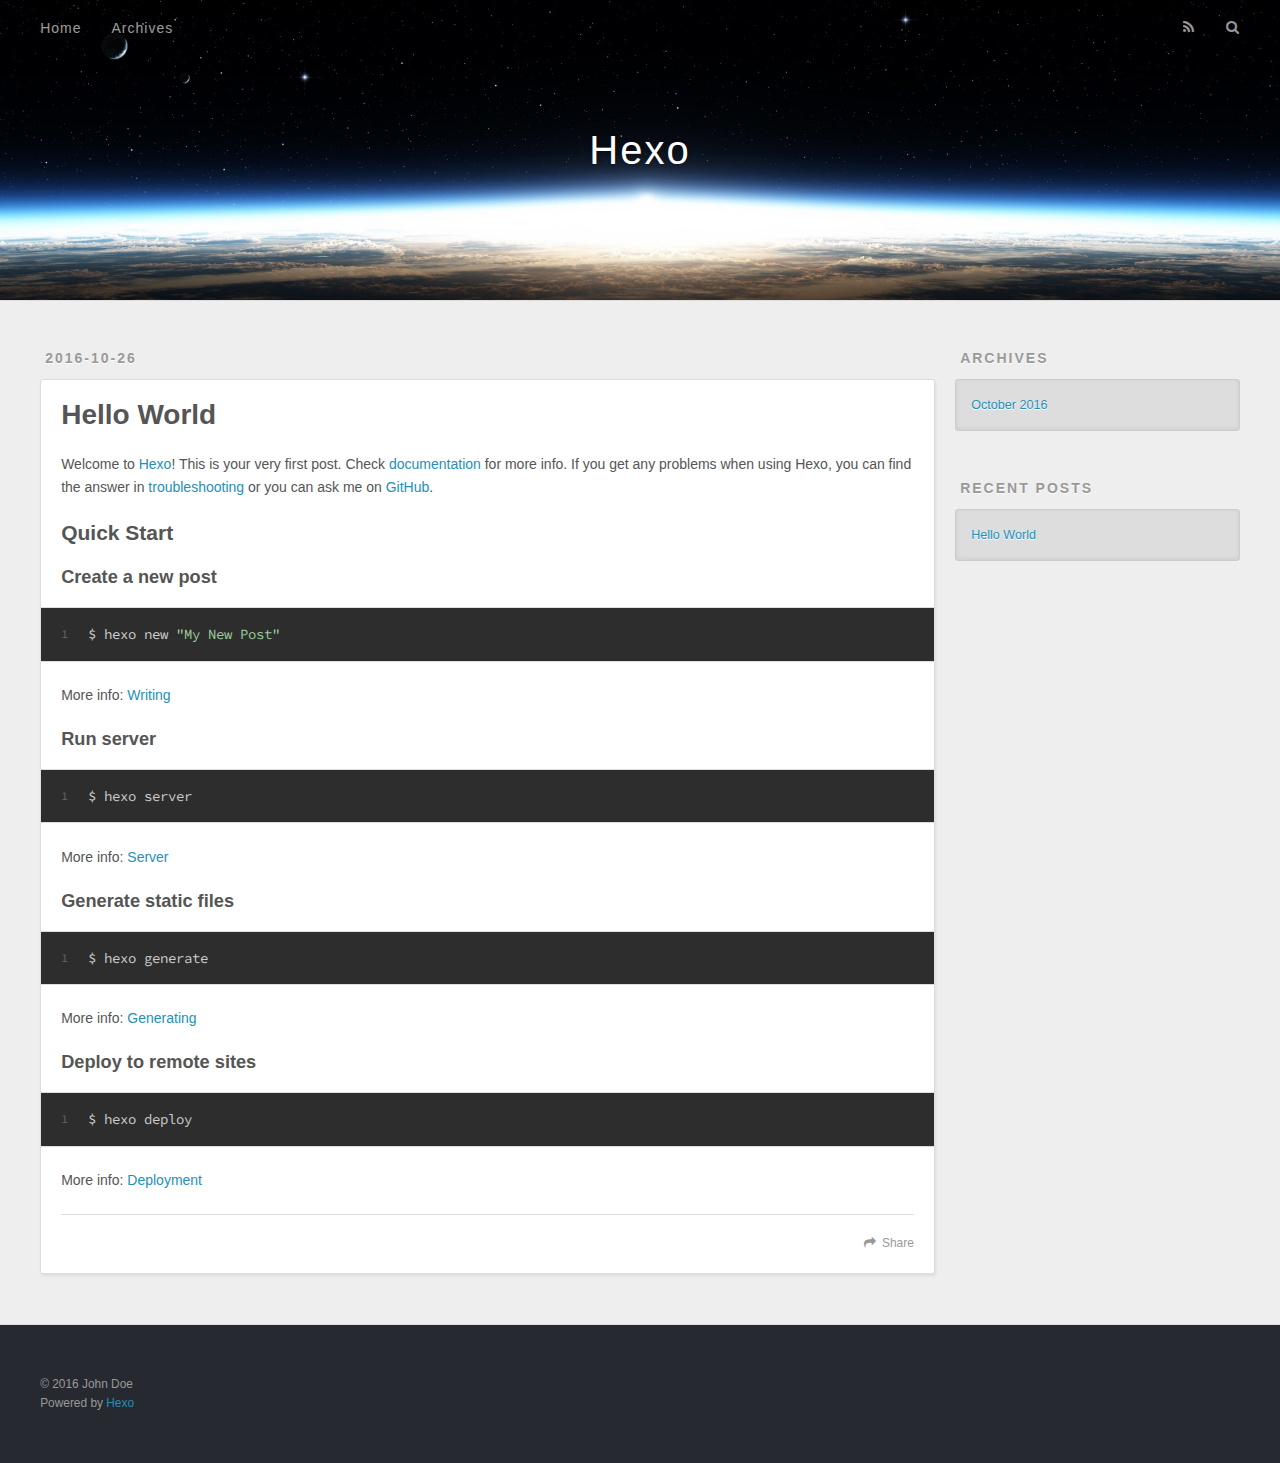
==== index.html @ 1af66fc4 "Site updated: 2016-10-26 22:48:48" ====
<!DOCTYPE html>
<html>
<head>
  <meta charset="utf-8">
  
  <title>Hexo</title>
  <meta name="viewport" content="width=device-width, initial-scale=1, maximum-scale=1">
  <meta property="og:type" content="website">
<meta property="og:title" content="Hexo">
<meta property="og:url" content="http://yoursite.com/index.html">
<meta property="og:site_name" content="Hexo">
<meta name="twitter:card" content="summary">
<meta name="twitter:title" content="Hexo">
  
    <link rel="alternate" href="/atom.xml" title="Hexo" type="application/atom+xml">
  
  
    <link rel="icon" href="/favicon.png">
  
  
    <link href="//fonts.googleapis.com/css?family=Source+Code+Pro" rel="stylesheet" type="text/css">
  
  <link rel="stylesheet" href="/css/style.css">
  

</head>

<body>
  <div id="container">
    <div id="wrap">
      <header id="header">
  <div id="banner"></div>
  <div id="header-outer" class="outer">
    <div id="header-title" class="inner">
      <h1 id="logo-wrap">
        <a href="/" id="logo">Hexo</a>
      </h1>
      
    </div>
    <div id="header-inner" class="inner">
      <nav id="main-nav">
        <a id="main-nav-toggle" class="nav-icon"></a>
        
          <a class="main-nav-link" href="/">Home</a>
        
          <a class="main-nav-link" href="/archives">Archives</a>
        
      </nav>
      <nav id="sub-nav">
        
          <a id="nav-rss-link" class="nav-icon" href="/atom.xml" title="RSS Feed"></a>
        
        <a id="nav-search-btn" class="nav-icon" title="Search"></a>
      </nav>
      <div id="search-form-wrap">
        <form action="//google.com/search" method="get" accept-charset="UTF-8" class="search-form"><input type="search" name="q" results="0" class="search-form-input" placeholder="Search"><button type="submit" class="search-form-submit">&#xF002;</button><input type="hidden" name="sitesearch" value="http://yoursite.com"></form>
      </div>
    </div>
  </div>
</header>
      <div class="outer">
        <section id="main">
  
    <article id="post-hello-world" class="article article-type-post" itemscope itemprop="blogPost">
  <div class="article-meta">
    <a href="/2016/10/26/hello-world/" class="article-date">
  <time datetime="2016-10-26T14:24:23.808Z" itemprop="datePublished">2016-10-26</time>
</a>
    
  </div>
  <div class="article-inner">
    
    
      <header class="article-header">
        
  
    <h1 itemprop="name">
      <a class="article-title" href="/2016/10/26/hello-world/">Hello World</a>
    </h1>
  

      </header>
    
    <div class="article-entry" itemprop="articleBody">
      
        <p>Welcome to <a href="https://hexo.io/" target="_blank" rel="external">Hexo</a>! This is your very first post. Check <a href="https://hexo.io/docs/" target="_blank" rel="external">documentation</a> for more info. If you get any problems when using Hexo, you can find the answer in <a href="https://hexo.io/docs/troubleshooting.html" target="_blank" rel="external">troubleshooting</a> or you can ask me on <a href="https://github.com/hexojs/hexo/issues" target="_blank" rel="external">GitHub</a>.</p>
<h2 id="Quick-Start"><a href="#Quick-Start" class="headerlink" title="Quick Start"></a>Quick Start</h2><h3 id="Create-a-new-post"><a href="#Create-a-new-post" class="headerlink" title="Create a new post"></a>Create a new post</h3><figure class="highlight bash"><table><tr><td class="gutter"><pre><div class="line">1</div></pre></td><td class="code"><pre><div class="line">$ hexo new <span class="string">"My New Post"</span></div></pre></td></tr></table></figure>
<p>More info: <a href="https://hexo.io/docs/writing.html" target="_blank" rel="external">Writing</a></p>
<h3 id="Run-server"><a href="#Run-server" class="headerlink" title="Run server"></a>Run server</h3><figure class="highlight bash"><table><tr><td class="gutter"><pre><div class="line">1</div></pre></td><td class="code"><pre><div class="line">$ hexo server</div></pre></td></tr></table></figure>
<p>More info: <a href="https://hexo.io/docs/server.html" target="_blank" rel="external">Server</a></p>
<h3 id="Generate-static-files"><a href="#Generate-static-files" class="headerlink" title="Generate static files"></a>Generate static files</h3><figure class="highlight bash"><table><tr><td class="gutter"><pre><div class="line">1</div></pre></td><td class="code"><pre><div class="line">$ hexo generate</div></pre></td></tr></table></figure>
<p>More info: <a href="https://hexo.io/docs/generating.html" target="_blank" rel="external">Generating</a></p>
<h3 id="Deploy-to-remote-sites"><a href="#Deploy-to-remote-sites" class="headerlink" title="Deploy to remote sites"></a>Deploy to remote sites</h3><figure class="highlight bash"><table><tr><td class="gutter"><pre><div class="line">1</div></pre></td><td class="code"><pre><div class="line">$ hexo deploy</div></pre></td></tr></table></figure>
<p>More info: <a href="https://hexo.io/docs/deployment.html" target="_blank" rel="external">Deployment</a></p>

      
    </div>
    <footer class="article-footer">
      <a data-url="http://yoursite.com/2016/10/26/hello-world/" data-id="ciur1avr10000kgwcsmvfh6in" class="article-share-link">Share</a>
      
      
    </footer>
  </div>
  
</article>


  

</section>
        
          <aside id="sidebar">
  
    

  
    

  
    
  
    
  <div class="widget-wrap">
    <h3 class="widget-title">Archives</h3>
    <div class="widget">
      <ul class="archive-list"><li class="archive-list-item"><a class="archive-list-link" href="/archives/2016/10/">October 2016</a></li></ul>
    </div>
  </div>


  
    
  <div class="widget-wrap">
    <h3 class="widget-title">Recent Posts</h3>
    <div class="widget">
      <ul>
        
          <li>
            <a href="/2016/10/26/hello-world/">Hello World</a>
          </li>
        
      </ul>
    </div>
  </div>

  
</aside>
        
      </div>
      <footer id="footer">
  
  <div class="outer">
    <div id="footer-info" class="inner">
      &copy; 2016 John Doe<br>
      Powered by <a href="http://hexo.io/" target="_blank">Hexo</a>
    </div>
  </div>
</footer>
    </div>
    <nav id="mobile-nav">
  
    <a href="/" class="mobile-nav-link">Home</a>
  
    <a href="/archives" class="mobile-nav-link">Archives</a>
  
</nav>
    

<script src="//ajax.googleapis.com/ajax/libs/jquery/2.0.3/jquery.min.js"></script>


  <link rel="stylesheet" href="/fancybox/jquery.fancybox.css">
  <script src="/fancybox/jquery.fancybox.pack.js"></script>


<script src="/js/script.js"></script>

  </div>
</body>
</html>
---- css/style.css ----
body {
  width: 100%;
}
body:before,
body:after {
  content: "";
  display: table;
}
body:after {
  clear: both;
}
html,
body,
div,
span,
applet,
object,
iframe,
h1,
h2,
h3,
h4,
h5,
h6,
p,
blockquote,
pre,
a,
abbr,
acronym,
address,
big,
cite,
code,
del,
dfn,
em,
img,
ins,
kbd,
q,
s,
samp,
small,
strike,
strong,
sub,
sup,
tt,
var,
dl,
dt,
dd,
ol,
ul,
li,
fieldset,
form,
label,
legend,
table,
caption,
tbody,
tfoot,
thead,
tr,
th,
td {
  margin: 0;
  padding: 0;
  border: 0;
  outline: 0;
  font-weight: inherit;
  font-style: inherit;
  font-family: inherit;
  font-size: 100%;
  vertical-align: baseline;
}
body {
  line-height: 1;
  color: #000;
  background: #fff;
}
ol,
ul {
  list-style: none;
}
table {
  border-collapse: separate;
  border-spacing: 0;
  vertical-align: middle;
}
caption,
th,
td {
  text-align: left;
  font-weight: normal;
  vertical-align: middle;
}
a img {
  border: none;
}
input,
button {
  margin: 0;
  padding: 0;
}
input::-moz-focus-inner,
button::-moz-focus-inner {
  border: 0;
  padding: 0;
}
@font-face {
  font-family: FontAwesome;
  font-style: normal;
  font-weight: normal;
  src: url("fonts/fontawesome-webfont.eot?v=#4.0.3");
  src: url("fonts/fontawesome-webfont.eot?#iefix&v=#4.0.3") format("embedded-opentype"), url("fonts/fontawesome-webfont.woff?v=#4.0.3") format("woff"), url("fonts/fontawesome-webfont.ttf?v=#4.0.3") format("truetype"), url("fonts/fontawesome-webfont.svg#fontawesomeregular?v=#4.0.3") format("svg");
}
html,
body,
#container {
  height: 100%;
}
body {
  background: #eee;
  font: 14px "Helvetica Neue", Helvetica, Arial, sans-serif;
  -webkit-text-size-adjust: 100%;
}
.outer {
  max-width: 1220px;
  margin: 0 auto;
  padding: 0 20px;
}
.outer:before,
.outer:after {
  content: "";
  display: table;
}
.outer:after {
  clear: both;
}
.inner {
  display: inline;
  float: left;
  width: 98.33333333333333%;
  margin: 0 0.833333333333333%;
}
.left,
.alignleft {
  float: left;
}
.right,
.alignright {
  float: right;
}
.clear {
  clear: both;
}
#container {
  position: relative;
}
.mobile-nav-on {
  overflow: hidden;
}
#wrap {
  height: 100%;
  width: 100%;
  position: absolute;
  top: 0;
  left: 0;
  -webkit-transition: 0.2s ease-out;
  -moz-transition: 0.2s ease-out;
  -ms-transition: 0.2s ease-out;
  transition: 0.2s ease-out;
  z-index: 1;
  background: #eee;
}
.mobile-nav-on #wrap {
  left: 280px;
}
@media screen and (min-width: 768px) {
  #main {
    display: inline;
    float: left;
    width: 73.33333333333333%;
    margin: 0 0.833333333333333%;
  }
}
.article-date,
.article-category-link,
.archive-year,
.widget-title {
  text-decoration: none;
  text-transform: uppercase;
  letter-spacing: 2px;
  color: #999;
  margin-bottom: 1em;
  margin-left: 5px;
  line-height: 1em;
  text-shadow: 0 1px #fff;
  font-weight: bold;
}
.article-inner,
.archive-article-inner {
  background: #fff;
  -webkit-box-shadow: 1px 2px 3px #ddd;
  box-shadow: 1px 2px 3px #ddd;
  border: 1px solid #ddd;
  border-radius: 3px;
}
.article-entry h1,
.widget h1 {
  font-size: 2em;
}
.article-entry h2,
.widget h2 {
  font-size: 1.5em;
}
.article-entry h3,
.widget h3 {
  font-size: 1.3em;
}
.article-entry h4,
.widget h4 {
  font-size: 1.2em;
}
.article-entry h5,
.widget h5 {
  font-size: 1em;
}
.article-entry h6,
.widget h6 {
  font-size: 1em;
  color: #999;
}
.article-entry hr,
.widget hr {
  border: 1px dashed #ddd;
}
.article-entry strong,
.widget strong {
  font-weight: bold;
}
.article-entry em,
.widget em,
.article-entry cite,
.widget cite {
  font-style: italic;
}
.article-entry sup,
.widget sup,
.article-entry sub,
.widget sub {
  font-size: 0.75em;
  line-height: 0;
  position: relative;
  vertical-align: baseline;
}
.article-entry sup,
.widget sup {
  top: -0.5em;
}
.article-entry sub,
.widget sub {
  bottom: -0.2em;
}
.article-entry small,
.widget small {
  font-size: 0.85em;
}
.article-entry acronym,
.widget acronym,
.article-entry abbr,
.widget abbr {
  border-bottom: 1px dotted;
}
.article-entry ul,
.widget ul,
.article-entry ol,
.widget ol,
.article-entry dl,
.widget dl {
  margin: 0 20px;
  line-height: 1.6em;
}
.article-entry ul ul,
.widget ul ul,
.article-entry ol ul,
.widget ol ul,
.article-entry ul ol,
.widget ul ol,
.article-entry ol ol,
.widget ol ol {
  margin-top: 0;
  margin-bottom: 0;
}
.article-entry ul,
.widget ul {
  list-style: disc;
}
.article-entry ol,
.widget ol {
  list-style: decimal;
}
.article-entry dt,
.widget dt {
  font-weight: bold;
}
#header {
  height: 300px;
  position: relative;
  border-bottom: 1px solid #ddd;
}
#header:before,
#header:after {
  content: "";
  position: absolute;
  left: 0;
  right: 0;
  height: 40px;
}
#header:before {
  top: 0;
  background: -webkit-linear-gradient(rgba(0,0,0,0.2), transparent);
  background: -moz-linear-gradient(rgba(0,0,0,0.2), transparent);
  background: -ms-linear-gradient(rgba(0,0,0,0.2), transparent);
  background: linear-gradient(rgba(0,0,0,0.2), transparent);
}
#header:after {
  bottom: 0;
  background: -webkit-linear-gradient(transparent, rgba(0,0,0,0.2));
  background: -moz-linear-gradient(transparent, rgba(0,0,0,0.2));
  background: -ms-linear-gradient(transparent, rgba(0,0,0,0.2));
  background: linear-gradient(transparent, rgba(0,0,0,0.2));
}
#header-outer {
  height: 100%;
  position: relative;
}
#header-inner {
  position: relative;
  overflow: hidden;
}
#banner {
  position: absolute;
  top: 0;
  left: 0;
  width: 100%;
  height: 100%;
  background: url("images/banner.jpg") center #000;
  -webkit-background-size: cover;
  -moz-background-size: cover;
  background-size: cover;
  z-index: -1;
}
#header-title {
  text-align: center;
  height: 40px;
  position: absolute;
  top: 50%;
  left: 0;
  margin-top: -20px;
}
#logo,
#subtitle {
  text-decoration: none;
  color: #fff;
  font-weight: 300;
  text-shadow: 0 1px 4px rgba(0,0,0,0.3);
}
#logo {
  font-size: 40px;
  line-height: 40px;
  letter-spacing: 2px;
}
#subtitle {
  font-size: 16px;
  line-height: 16px;
  letter-spacing: 1px;
}
#subtitle-wrap {
  margin-top: 16px;
}
#main-nav {
  float: left;
  margin-left: -15px;
}
.nav-icon,
.main-nav-link {
  float: left;
  color: #fff;
  opacity: 0.6;
  text-decoration: none;
  text-shadow: 0 1px rgba(0,0,0,0.2);
  -webkit-transition: opacity 0.2s;
  -moz-transition: opacity 0.2s;
  -ms-transition: opacity 0.2s;
  transition: opacity 0.2s;
  display: block;
  padding: 20px 15px;
}
.nav-icon:hover,
.main-nav-link:hover {
  opacity: 1;
}
.nav-icon {
  font-family: FontAwesome;
  text-align: center;
  font-size: 14px;
  width: 14px;
  height: 14px;
  padding: 20px 15px;
  position: relative;
  cursor: pointer;
}
.main-nav-link {
  font-weight: 300;
  letter-spacing: 1px;
}
@media screen and (max-width: 479px) {
  .main-nav-link {
    display: none;
  }
}
#main-nav-toggle {
  display: none;
}
#main-nav-toggle:before {
  content: "\f0c9";
}
@media screen and (max-width: 479px) {
  #main-nav-toggle {
    display: block;
  }
}
#sub-nav {
  float: right;
  margin-right: -15px;
}
#nav-rss-link:before {
  content: "\f09e";
}
#nav-search-btn:before {
  content: "\f002";
}
#search-form-wrap {
  position: absolute;
  top: 15px;
  width: 150px;
  height: 30px;
  right: -150px;
  opacity: 0;
  -webkit-transition: 0.2s ease-out;
  -moz-transition: 0.2s ease-out;
  -ms-transition: 0.2s ease-out;
  transition: 0.2s ease-out;
}
#search-form-wrap.on {
  opacity: 1;
  right: 0;
}
@media screen and (max-width: 479px) {
  #search-form-wrap {
    width: 100%;
    right: -100%;
  }
}
.search-form {
  position: absolute;
  top: 0;
  left: 0;
  right: 0;
  background: #fff;
  padding: 5px 15px;
  border-radius: 15px;
  -webkit-box-shadow: 0 0 10px rgba(0,0,0,0.3);
  box-shadow: 0 0 10px rgba(0,0,0,0.3);
}
.search-form-input {
  border: none;
  background: none;
  color: #555;
  width: 100%;
  font: 13px "Helvetica Neue", Helvetica, Arial, sans-serif;
  outline: none;
}
.search-form-input::-webkit-search-results-decoration,
.search-form-input::-webkit-search-cancel-button {
  -webkit-appearance: none;
}
.search-form-submit {
  position: absolute;
  top: 50%;
  right: 10px;
  margin-top: -7px;
  font: 13px FontAwesome;
  border: none;
  background: none;
  color: #bbb;
  cursor: pointer;
}
.search-form-submit:hover,
.search-form-submit:focus {
  color: #777;
}
.article {
  margin: 50px 0;
}
.article-inner {
  overflow: hidden;
}
.article-meta:before,
.article-meta:after {
  content: "";
  display: table;
}
.article-meta:after {
  clear: both;
}
.article-date {
  float: left;
}
.article-category {
  float: left;
  line-height: 1em;
  color: #ccc;
  text-shadow: 0 1px #fff;
  margin-left: 8px;
}
.article-category:before {
  content: "\2022";
}
.article-category-link {
  margin: 0 12px 1em;
}
.article-header {
  padding: 20px 20px 0;
}
.article-title {
  text-decoration: none;
  font-size: 2em;
  font-weight: bold;
  color: #555;
  line-height: 1.1em;
  -webkit-transition: color 0.2s;
  -moz-transition: color 0.2s;
  -ms-transition: color 0.2s;
  transition: color 0.2s;
}
a.article-title:hover {
  color: #258fb8;
}
.article-entry {
  color: #555;
  padding: 0 20px;
}
.article-entry:before,
.article-entry:after {
  content: "";
  display: table;
}
.article-entry:after {
  clear: both;
}
.article-entry p,
.article-entry table {
  line-height: 1.6em;
  margin: 1.6em 0;
}
.article-entry h1,
.article-entry h2,
.article-entry h3,
.article-entry h4,
.article-entry h5,
.article-entry h6 {
  font-weight: bold;
}
.article-entry h1,
.article-entry h2,
.article-entry h3,
.article-entry h4,
.article-entry h5,
.article-entry h6 {
  line-height: 1.1em;
  margin: 1.1em 0;
}
.article-entry a {
  color: #258fb8;
  text-decoration: none;
}
.article-entry a:hover {
  text-decoration: underline;
}
.article-entry ul,
.article-entry ol,
.article-entry dl {
  margin-top: 1.6em;
  margin-bottom: 1.6em;
}
.article-entry img,
.article-entry video {
  max-width: 100%;
  height: auto;
  display: block;
  margin: auto;
}
.article-entry iframe {
  border: none;
}
.article-entry table {
  width: 100%;
  border-collapse: collapse;
  border-spacing: 0;
}
.article-entry th {
  font-weight: bold;
  border-bottom: 3px solid #ddd;
  padding-bottom: 0.5em;
}
.article-entry td {
  border-bottom: 1px solid #ddd;
  padding: 10px 0;
}
.article-entry blockquote {
  font-family: Georgia, "Times New Roman", serif;
  font-size: 1.4em;
  margin: 1.6em 20px;
  text-align: center;
}
.article-entry blockquote footer {
  font-size: 14px;
  margin: 1.6em 0;
  font-family: "Helvetica Neue", Helvetica, Arial, sans-serif;
}
.article-entry blockquote footer cite:before {
  content: "—";
  padding: 0 0.5em;
}
.article-entry .pullquote {
  text-align: left;
  width: 45%;
  margin: 0;
}
.article-entry .pullquote.left {
  margin-left: 0.5em;
  margin-right: 1em;
}
.article-entry .pullquote.right {
  margin-right: 0.5em;
  margin-left: 1em;
}
.article-entry .caption {
  color: #999;
  display: block;
  font-size: 0.9em;
  margin-top: 0.5em;
  position: relative;
  text-align: center;
}
.article-entry .video-container {
  position: relative;
  padding-top: 56.25%;
  height: 0;
  overflow: hidden;
}
.article-entry .video-container iframe,
.article-entry .video-container object,
.article-entry .video-container embed {
  position: absolute;
  top: 0;
  left: 0;
  width: 100%;
  height: 100%;
  margin-top: 0;
}
.article-more-link a {
  display: inline-block;
  line-height: 1em;
  padding: 6px 15px;
  border-radius: 15px;
  background: #eee;
  color: #999;
  text-shadow: 0 1px #fff;
  text-decoration: none;
}
.article-more-link a:hover {
  background: #258fb8;
  color: #fff;
  text-decoration: none;
  text-shadow: 0 1px #1e7293;
}
.article-footer {
  font-size: 0.85em;
  line-height: 1.6em;
  border-top: 1px solid #ddd;
  padding-top: 1.6em;
  margin: 0 20px 20px;
}
.article-footer:before,
.article-footer:after {
  content: "";
  display: table;
}
.article-footer:after {
  clear: both;
}
.article-footer a {
  color: #999;
  text-decoration: none;
}
.article-footer a:hover {
  color: #555;
}
.article-tag-list-item {
  float: left;
  margin-right: 10px;
}
.article-tag-list-link:before {
  content: "#";
}
.article-comment-link {
  float: right;
}
.article-comment-link:before {
  content: "\f075";
  font-family: FontAwesome;
  padding-right: 8px;
}
.article-share-link {
  cursor: pointer;
  float: right;
  margin-left: 20px;
}
.article-share-link:before {
  content: "\f064";
  font-family: FontAwesome;
  padding-right: 6px;
}
#article-nav {
  position: relative;
}
#article-nav:before,
#article-nav:after {
  content: "";
  display: table;
}
#article-nav:after {
  clear: both;
}
@media screen and (min-width: 768px) {
  #article-nav {
    margin: 50px 0;
  }
  #article-nav:before {
    width: 8px;
    height: 8px;
    position: absolute;
    top: 50%;
    left: 50%;
    margin-top: -4px;
    margin-left: -4px;
    content: "";
    border-radius: 50%;
    background: #ddd;
    -webkit-box-shadow: 0 1px 2px #fff;
    box-shadow: 0 1px 2px #fff;
  }
}
.article-nav-link-wrap {
  text-decoration: none;
  text-shadow: 0 1px #fff;
  color: #999;
  -webkit-box-sizing: border-box;
  -moz-box-sizing: border-box;
  box-sizing: border-box;
  margin-top: 50px;
  text-align: center;
  display: block;
}
.article-nav-link-wrap:hover {
  color: #555;
}
@media screen and (min-width: 768px) {
  .article-nav-link-wrap {
    width: 50%;
    margin-top: 0;
  }
}
@media screen and (min-width: 768px) {
  #article-nav-newer {
    float: left;
    text-align: right;
    padding-right: 20px;
  }
}
@media screen and (min-width: 768px) {
  #article-nav-older {
    float: right;
    text-align: left;
    padding-left: 20px;
  }
}
.article-nav-caption {
  text-transform: uppercase;
  letter-spacing: 2px;
  color: #ddd;
  line-height: 1em;
  font-weight: bold;
}
#article-nav-newer .article-nav-caption {
  margin-right: -2px;
}
.article-nav-title {
  font-size: 0.85em;
  line-height: 1.6em;
  margin-top: 0.5em;
}
.article-share-box {
  position: absolute;
  display: none;
  background: #fff;
  -webkit-box-shadow: 1px 2px 10px rgba(0,0,0,0.2);
  box-shadow: 1px 2px 10px rgba(0,0,0,0.2);
  border-radius: 3px;
  margin-left: -145px;
  overflow: hidden;
  z-index: 1;
}
.article-share-box.on {
  display: block;
}
.article-share-input {
  width: 100%;
  background: none;
  -webkit-box-sizing: border-box;
  -moz-box-sizing: border-box;
  box-sizing: border-box;
  font: 14px "Helvetica Neue", Helvetica, Arial, sans-serif;
  padding: 0 15px;
  color: #555;
  outline: none;
  border: 1px solid #ddd;
  border-radius: 3px 3px 0 0;
  height: 36px;
  line-height: 36px;
}
.article-share-links {
  background: #eee;
}
.article-share-links:before,
.article-share-links:after {
  content: "";
  display: table;
}
.article-share-links:after {
  clear: both;
}
.article-share-twitter,
.article-share-facebook,
.article-share-pinterest,
.article-share-google {
  width: 50px;
  height: 36px;
  display: block;
  float: left;
  position: relative;
  color: #999;
  text-shadow: 0 1px #fff;
}
.article-share-twitter:before,
.article-share-facebook:before,
.article-share-pinterest:before,
.article-share-google:before {
  font-size: 20px;
  font-family: FontAwesome;
  width: 20px;
  height: 20px;
  position: absolute;
  top: 50%;
  left: 50%;
  margin-top: -10px;
  margin-left: -10px;
  text-align: center;
}
.article-share-twitter:hover,
.article-share-facebook:hover,
.article-share-pinterest:hover,
.article-share-google:hover {
  color: #fff;
}
.article-share-twitter:before {
  content: "\f099";
}
.article-share-twitter:hover {
  background: #00aced;
  text-shadow: 0 1px #008abe;
}
.article-share-facebook:before {
  content: "\f09a";
}
.article-share-facebook:hover {
  background: #3b5998;
  text-shadow: 0 1px #2f477a;
}
.article-share-pinterest:before {
  content: "\f0d2";
}
.article-share-pinterest:hover {
  background: #cb2027;
  text-shadow: 0 1px #a21a1f;
}
.article-share-google:before {
  content: "\f0d5";
}
.article-share-google:hover {
  background: #dd4b39;
  text-shadow: 0 1px #be3221;
}
.article-gallery {
  background: #000;
  position: relative;
}
.article-gallery-photos {
  position: relative;
  overflow: hidden;
}
.article-gallery-img {
  display: none;
  max-width: 100%;
}
.article-gallery-img:first-child {
  display: block;
}
.article-gallery-img.loaded {
  position: absolute;
  display: block;
}
.article-gallery-img img {
  display: block;
  max-width: 100%;
  margin: 0 auto;
}
#comments {
  background: #fff;
  -webkit-box-shadow: 1px 2px 3px #ddd;
  box-shadow: 1px 2px 3px #ddd;
  padding: 20px;
  border: 1px solid #ddd;
  border-radius: 3px;
  margin: 50px 0;
}
#comments a {
  color: #258fb8;
}
.archives-wrap {
  margin: 50px 0;
}
.archives:before,
.archives:after {
  content: "";
  display: table;
}
.archives:after {
  clear: both;
}
.archive-year-wrap {
  margin-bottom: 1em;
}
.archives {
  -webkit-column-gap: 10px;
  -moz-column-gap: 10px;
  column-gap: 10px;
}
@media screen and (min-width: 480px) and (max-width: 767px) {
  .archives {
    -webkit-column-count: 2;
    -moz-column-count: 2;
    column-count: 2;
  }
}
@media screen and (min-width: 768px) {
  .archives {
    -webkit-column-count: 3;
    -moz-column-count: 3;
    column-count: 3;
  }
}
.archive-article {
  -webkit-column-break-inside: avoid;
  page-break-inside: avoid;
  overflow: hidden;
  break-inside: avoid-column;
}
.archive-article-inner {
  padding: 10px;
  margin-bottom: 15px;
}
.archive-article-title {
  text-decoration: none;
  font-weight: bold;
  color: #555;
  -webkit-transition: color 0.2s;
  -moz-transition: color 0.2s;
  -ms-transition: color 0.2s;
  transition: color 0.2s;
  line-height: 1.6em;
}
.archive-article-title:hover {
  color: #258fb8;
}
.archive-article-footer {
  margin-top: 1em;
}
.archive-article-date {
  color: #999;
  text-decoration: none;
  font-size: 0.85em;
  line-height: 1em;
  margin-bottom: 0.5em;
  display: block;
}
#page-nav {
  margin: 50px auto;
  background: #fff;
  -webkit-box-shadow: 1px 2px 3px #ddd;
  box-shadow: 1px 2px 3px #ddd;
  border: 1px solid #ddd;
  border-radius: 3px;
  text-align: center;
  color: #999;
  overflow: hidden;
}
#page-nav:before,
#page-nav:after {
  content: "";
  display: table;
}
#page-nav:after {
  clear: both;
}
#page-nav a,
#page-nav span {
  padding: 10px 20px;
  line-height: 1;
  height: 2ex;
}
#page-nav a {
  color: #999;
  text-decoration: none;
}
#page-nav a:hover {
  background: #999;
  color: #fff;
}
#page-nav .prev {
  float: left;
}
#page-nav .next {
  float: right;
}
#page-nav .page-number {
  display: inline-block;
}
@media screen and (max-width: 479px) {
  #page-nav .page-number {
    display: none;
  }
}
#page-nav .current {
  color: #555;
  font-weight: bold;
}
#page-nav .space {
  color: #ddd;
}
#footer {
  background: #262a30;
  padding: 50px 0;
  border-top: 1px solid #ddd;
  color: #999;
}
#footer a {
  color: #258fb8;
  text-decoration: none;
}
#footer a:hover {
  text-decoration: underline;
}
#footer-info {
  line-height: 1.6em;
  font-size: 0.85em;
}
.article-entry pre,
.article-entry .highlight {
  background: #2d2d2d;
  margin: 0 -20px;
  padding: 15px 20px;
  border-style: solid;
  border-color: #ddd;
  border-width: 1px 0;
  overflow: auto;
  color: #ccc;
  line-height: 22.400000000000002px;
}
.article-entry .highlight .gutter pre,
.article-entry .gist .gist-file .gist-data .line-numbers {
  color: #666;
  font-size: 0.85em;
}
.article-entry pre,
.article-entry code {
  font-family: "Source Code Pro", Consolas, Monaco, Menlo, Consolas, monospace;
}
.article-entry code {
  background: #eee;
  text-shadow: 0 1px #fff;
  padding: 0 0.3em;
}
.article-entry pre code {
  background: none;
  text-shadow: none;
  padding: 0;
}
.article-entry .highlight pre {
  border: none;
  margin: 0;
  padding: 0;
}
.article-entry .highlight table {
  margin: 0;
  width: auto;
}
.article-entry .highlight td {
  border: none;
  padding: 0;
}
.article-entry .highlight figcaption {
  font-size: 0.85em;
  color: #999;
  line-height: 1em;
  margin-bottom: 1em;
}
.article-entry .highlight figcaption:before,
.article-entry .highlight figcaption:after {
  content: "";
  display: table;
}
.article-entry .highlight figcaption:after {
  clear: both;
}
.article-entry .highlight figcaption a {
  float: right;
}
.article-entry .highlight .gutter pre {
  text-align: right;
  padding-right: 20px;
}
.article-entry .highlight .line {
  height: 22.400000000000002px;
}
.article-entry .highlight .line.marked {
  background: #515151;
}
.article-entry .gist {
  margin: 0 -20px;
  border-style: solid;
  border-color: #ddd;
  border-width: 1px 0;
  background: #2d2d2d;
  padding: 15px 20px 15px 0;
}
.article-entry .gist .gist-file {
  border: none;
  font-family: "Source Code Pro", Consolas, Monaco, Menlo, Consolas, monospace;
  margin: 0;
}
.article-entry .gist .gist-file .gist-data {
  background: none;
  border: none;
}
.article-entry .gist .gist-file .gist-data .line-numbers {
  background: none;
  border: none;
  padding: 0 20px 0 0;
}
.article-entry .gist .gist-file .gist-data .line-data {
  padding: 0 !important;
}
.article-entry .gist .gist-file .highlight {
  margin: 0;
  padding: 0;
  border: none;
}
.article-entry .gist .gist-file .gist-meta {
  background: #2d2d2d;
  color: #999;
  font: 0.85em "Helvetica Neue", Helvetica, Arial, sans-serif;
  text-shadow: 0 0;
  padding: 0;
  margin-top: 1em;
  margin-left: 20px;
}
.article-entry .gist .gist-file .gist-meta a {
  color: #258fb8;
  font-weight: normal;
}
.article-entry .gist .gist-file .gist-meta a:hover {
  text-decoration: underline;
}
pre .comment,
pre .title {
  color: #999;
}
pre .variable,
pre .attribute,
pre .tag,
pre .regexp,
pre .ruby .constant,
pre .xml .tag .title,
pre .xml .pi,
pre .xml .doctype,
pre .html .doctype,
pre .css .id,
pre .css .class,
pre .css .pseudo {
  color: #f2777a;
}
pre .number,
pre .preprocessor,
pre .built_in,
pre .literal,
pre .params,
pre .constant {
  color: #f99157;
}
pre .class,
pre .ruby .class .title,
pre .css .rules .attribute {
  color: #9c9;
}
pre .string,
pre .value,
pre .inheritance,
pre .header,
pre .ruby .symbol,
pre .xml .cdata {
  color: #9c9;
}
pre .css .hexcolor {
  color: #6cc;
}
pre .function,
pre .python .decorator,
pre .python .title,
pre .ruby .function .title,
pre .ruby .title .keyword,
pre .perl .sub,
pre .javascript .title,
pre .coffeescript .title {
  color: #69c;
}
pre .keyword,
pre .javascript .function {
  color: #c9c;
}
@media screen and (max-width: 479px) {
  #mobile-nav {
    position: absolute;
    top: 0;
    left: 0;
    width: 280px;
    height: 100%;
    background: #191919;
    border-right: 1px solid #fff;
  }
}
@media screen and (max-width: 479px) {
  .mobile-nav-link {
    display: block;
    color: #999;
    text-decoration: none;
    padding: 15px 20px;
    font-weight: bold;
  }
  .mobile-nav-link:hover {
    color: #fff;
  }
}
@media screen and (min-width: 768px) {
  #sidebar {
    display: inline;
    float: left;
    width: 23.333333333333332%;
    margin: 0 0.833333333333333%;
  }
}
.widget-wrap {
  margin: 50px 0;
}
.widget {
  color: #777;
  text-shadow: 0 1px #fff;
  background: #ddd;
  -webkit-box-shadow: 0 -1px 4px #ccc inset;
  box-shadow: 0 -1px 4px #ccc inset;
  border: 1px solid #ccc;
  padding: 15px;
  border-radius: 3px;
}
.widget a {
  color: #258fb8;
  text-decoration: none;
}
.widget a:hover {
  text-decoration: underline;
}
.widget ul ul,
.widget ol ul,
.widget dl ul,
.widget ul ol,
.widget ol ol,
.widget dl ol,
.widget ul dl,
.widget ol dl,
.widget dl dl {
  margin-left: 15px;
  list-style: disc;
}
.widget {
  line-height: 1.6em;
  word-wrap: break-word;
  font-size: 0.9em;
}
.widget ul,
.widget ol {
  list-style: none;
  margin: 0;
}
.widget ul ul,
.widget ol ul,
.widget ul ol,
.widget ol ol {
  margin: 0 20px;
}
.widget ul ul,
.widget ol ul {
  list-style: disc;
}
.widget ul ol,
.widget ol ol {
  list-style: decimal;
}
.category-list-count,
.tag-list-count,
.archive-list-count {
  padding-left: 5px;
  color: #999;
  font-size: 0.85em;
}
.category-list-count:before,
.tag-list-count:before,
.archive-list-count:before {
  content: "(";
}
.category-list-count:after,
.tag-list-count:after,
.archive-list-count:after {
  content: ")";
}
.tagcloud a {
  margin-right: 5px;
  display: inline-block;
}
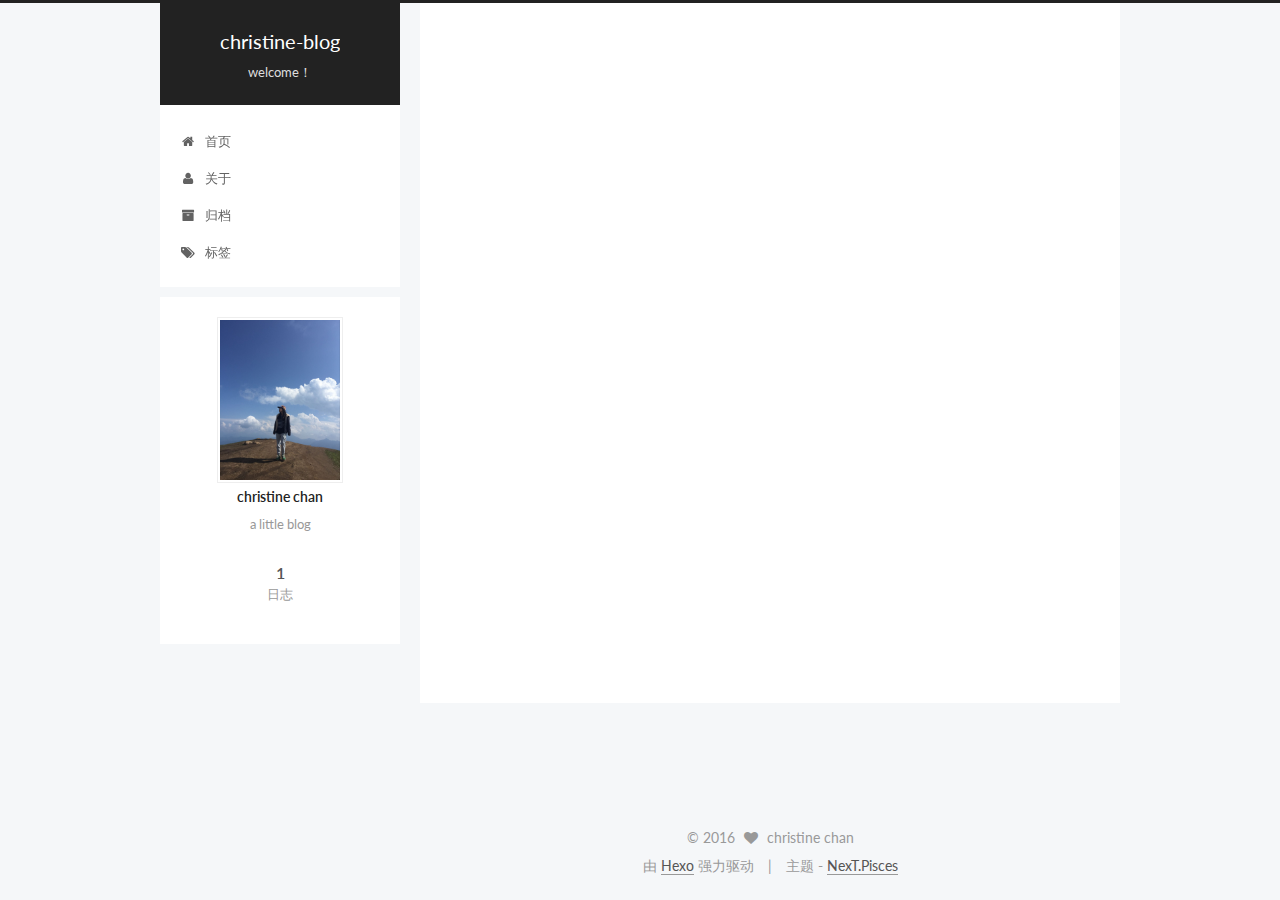
==== commit b826aef7: "Site updated: 2016-10-30 13:34:08" ====
--- a/index.html
+++ b/index.html
@@ -1,180 +1,529 @@
-<!DOCTYPE html>
-<html>
+<!doctype html>
+
+
+
+  
+
+
+<html class="theme-next pisces use-motion">
 <head>
-  <meta charset="utf-8">
-  
-  <title>Hexo</title>
-  <meta name="viewport" content="width=device-width, initial-scale=1, maximum-scale=1">
-  <meta property="og:type" content="website">
-<meta property="og:title" content="Hexo">
+  <meta charset="UTF-8"/>
+<meta http-equiv="X-UA-Compatible" content="IE=edge,chrome=1" />
+<meta name="viewport" content="width=device-width, initial-scale=1, maximum-scale=1"/>
+
+
+
+<meta http-equiv="Cache-Control" content="no-transform" />
+<meta http-equiv="Cache-Control" content="no-siteapp" />
+
+
+
+
+
+
+
+
+
+
+
+
+  
+  
+  <link href="/vendors/fancybox/source/jquery.fancybox.css?v=2.1.5" rel="stylesheet" type="text/css" />
+
+
+
+
+  
+  
+  
+  
+
+  
+    
+    
+  
+
+  
+
+  
+
+  
+
+  
+
+  
+    
+    
+    <link href="//fonts.googleapis.com/css?family=Lato:300,300italic,400,400italic,700,700italic&subset=latin,latin-ext" rel="stylesheet" type="text/css">
+  
+
+
+
+
+
+
+<link href="/vendors/font-awesome/css/font-awesome.min.css?v=4.4.0" rel="stylesheet" type="text/css" />
+
+<link href="/css/main.css?v=5.0.2" rel="stylesheet" type="text/css" />
+
+
+  <meta name="keywords" content="Hexo, NexT" />
+
+
+
+
+
+
+
+
+  <link rel="shortcut icon" type="image/x-icon" href="/favicon.ico?v=5.0.2" />
+
+
+
+
+
+
+<meta name="description" content="a little blog">
+<meta property="og:type" content="website">
+<meta property="og:title" content="christine-blog">
 <meta property="og:url" content="http://yoursite.com/index.html">
-<meta property="og:site_name" content="Hexo">
+<meta property="og:site_name" content="christine-blog">
+<meta property="og:description" content="a little blog">
 <meta name="twitter:card" content="summary">
-<meta name="twitter:title" content="Hexo">
-  
-    <link rel="alternate" href="/atom.xml" title="Hexo" type="application/atom+xml">
-  
-  
-    <link rel="icon" href="/favicon.png">
-  
-  
-    <link href="//fonts.googleapis.com/css?family=Source+Code+Pro" rel="stylesheet" type="text/css">
-  
-  <link rel="stylesheet" href="/css/style.css">
-  
-
+<meta name="twitter:title" content="christine-blog">
+<meta name="twitter:description" content="a little blog">
+
+
+
+<script type="text/javascript" id="hexo.configuration">
+  var NexT = window.NexT || {};
+  var CONFIG = {
+    scheme: 'Pisces',
+    sidebar: {"position":"left","display":"post"},
+    fancybox: true,
+    motion: true,
+    duoshuo: {
+      userId: '0',
+      author: '博主'
+    }
+  };
+</script>
+
+
+
+
+  <link rel="canonical" href="http://yoursite.com/"/>
+
+
+  <title> christine-blog </title>
 </head>
 
-<body>
-  <div id="container">
-    <div id="wrap">
-      <header id="header">
-  <div id="banner"></div>
-  <div id="header-outer" class="outer">
-    <div id="header-title" class="inner">
-      <h1 id="logo-wrap">
-        <a href="/" id="logo">Hexo</a>
-      </h1>
+<body itemscope itemtype="//schema.org/WebPage" lang="zh-Hans">
+
+  
+
+
+
+
+
+
+
+
+
+
+  
+  
+    
+  
+
+  <div class="container one-collumn sidebar-position-left 
+   page-home 
+ ">
+    <div class="headband"></div>
+
+    <header id="header" class="header" itemscope itemtype="//schema.org/WPHeader">
+      <div class="header-inner"><div class="site-meta ">
+  
+
+  <div class="custom-logo-site-title">
+    <a href="/"  class="brand" rel="start">
+      <span class="logo-line-before"><i></i></span>
+      <span class="site-title">christine-blog</span>
+      <span class="logo-line-after"><i></i></span>
+    </a>
+  </div>
+  <p class="site-subtitle">welcome！</p>
+</div>
+
+<div class="site-nav-toggle">
+  <button>
+    <span class="btn-bar"></span>
+    <span class="btn-bar"></span>
+    <span class="btn-bar"></span>
+  </button>
+</div>
+
+<nav class="site-nav">
+  
+
+  
+    <ul id="menu" class="menu">
+      
+        
+        <li class="menu-item menu-item-home">
+          <a href="/" rel="section">
+            
+              <i class="menu-item-icon fa fa-fw fa-home"></i> <br />
+            
+            首页
+          </a>
+        </li>
+      
+        
+        <li class="menu-item menu-item-about">
+          <a href="/about" rel="section">
+            
+              <i class="menu-item-icon fa fa-fw fa-user"></i> <br />
+            
+            关于
+          </a>
+        </li>
+      
+        
+        <li class="menu-item menu-item-archives">
+          <a href="/archives" rel="section">
+            
+              <i class="menu-item-icon fa fa-fw fa-archive"></i> <br />
+            
+            归档
+          </a>
+        </li>
+      
+        
+        <li class="menu-item menu-item-tags">
+          <a href="/tags" rel="section">
+            
+              <i class="menu-item-icon fa fa-fw fa-tags"></i> <br />
+            
+            标签
+          </a>
+        </li>
+      
+
+      
+    </ul>
+  
+
+  
+</nav>
+
+ </div>
+    </header>
+
+    <main id="main" class="main">
+      <div class="main-inner">
+        <div class="content-wrap">
+          <div id="content" class="content">
+            
+  <section id="posts" class="posts-expand">
+    
+      
+
+  
+  
+
+  
+  
+  
+
+  <article class="post post-type-normal " itemscope itemtype="//schema.org/Article">
+
+    
+      <header class="post-header">
+
+        
+        
+          <h1 class="post-title" itemprop="name headline">
+            
+            
+              
+                
+                <a class="post-title-link" href="/2016/10/26/hello-world/" itemprop="url">
+                  Hello World
+                </a>
+              
+            
+          </h1>
+        
+
+        <div class="post-meta">
+          <span class="post-time">
+            <span class="post-meta-item-icon">
+              <i class="fa fa-calendar-o"></i>
+            </span>
+            <span class="post-meta-item-text">发表于</span>
+            <time itemprop="dateCreated" datetime="2016-10-26T22:24:23+08:00" content="2016-10-26">
+              2016-10-26
+            </time>
+          </span>
+
+          
+
+          
+            
+          
+
+          
+
+          
+          
+
+          
+        </div>
+      </header>
+    
+
+
+    <div class="post-body" itemprop="articleBody">
+
+      
+      
+
+      
+        
+          
+          Welcome to Hexo! This is your very first post. Check documentation for more info. If you get any problems when using Hexo, you can find the answer in 
+          ...
+
+          <div class="post-more-link text-center">
+            <a class="btn" href="/2016/10/26/hello-world/#more" rel="contents">
+              阅读全文 &raquo;
+            </a>
+          </div>
+        
       
     </div>
-    <div id="header-inner" class="inner">
-      <nav id="main-nav">
-        <a id="main-nav-toggle" class="nav-icon"></a>
-        
-          <a class="main-nav-link" href="/">Home</a>
-        
-          <a class="main-nav-link" href="/archives">Archives</a>
-        
-      </nav>
-      <nav id="sub-nav">
-        
-          <a id="nav-rss-link" class="nav-icon" href="/atom.xml" title="RSS Feed"></a>
-        
-        <a id="nav-search-btn" class="nav-icon" title="Search"></a>
-      </nav>
-      <div id="search-form-wrap">
-        <form action="//google.com/search" method="get" accept-charset="UTF-8" class="search-form"><input type="search" name="q" results="0" class="search-form-input" placeholder="Search"><button type="submit" class="search-form-submit">&#xF002;</button><input type="hidden" name="sitesearch" value="http://yoursite.com"></form>
-      </div>
+
+    <div>
+      
+    </div>
+
+    <div>
+      
+    </div>
+
+    <footer class="post-footer">
+      
+
+      
+
+      
+      
+        <div class="post-eof"></div>
+      
+    </footer>
+  </article>
+
+
+    
+  </section>
+
+  
+
+
+          </div>
+          
+
+
+          
+
+        </div>
+        
+          
+  
+  <div class="sidebar-toggle">
+    <div class="sidebar-toggle-line-wrap">
+      <span class="sidebar-toggle-line sidebar-toggle-line-first"></span>
+      <span class="sidebar-toggle-line sidebar-toggle-line-middle"></span>
+      <span class="sidebar-toggle-line sidebar-toggle-line-last"></span>
     </div>
   </div>
-</header>
-      <div class="outer">
-        <section id="main">
-  
-    <article id="post-hello-world" class="article article-type-post" itemscope itemprop="blogPost">
-  <div class="article-meta">
-    <a href="/2016/10/26/hello-world/" class="article-date">
-  <time datetime="2016-10-26T14:24:23.808Z" itemprop="datePublished">2016-10-26</time>
-</a>
-    
-  </div>
-  <div class="article-inner">
-    
-    
-      <header class="article-header">
-        
-  
-    <h1 itemprop="name">
-      <a class="article-title" href="/2016/10/26/hello-world/">Hello World</a>
-    </h1>
-  
-
-      </header>
-    
-    <div class="article-entry" itemprop="articleBody">
-      
-        <p>Welcome to <a href="https://hexo.io/" target="_blank" rel="external">Hexo</a>! This is your very first post. Check <a href="https://hexo.io/docs/" target="_blank" rel="external">documentation</a> for more info. If you get any problems when using Hexo, you can find the answer in <a href="https://hexo.io/docs/troubleshooting.html" target="_blank" rel="external">troubleshooting</a> or you can ask me on <a href="https://github.com/hexojs/hexo/issues" target="_blank" rel="external">GitHub</a>.</p>
-<h2 id="Quick-Start"><a href="#Quick-Start" class="headerlink" title="Quick Start"></a>Quick Start</h2><h3 id="Create-a-new-post"><a href="#Create-a-new-post" class="headerlink" title="Create a new post"></a>Create a new post</h3><figure class="highlight bash"><table><tr><td class="gutter"><pre><div class="line">1</div></pre></td><td class="code"><pre><div class="line">$ hexo new <span class="string">"My New Post"</span></div></pre></td></tr></table></figure>
-<p>More info: <a href="https://hexo.io/docs/writing.html" target="_blank" rel="external">Writing</a></p>
-<h3 id="Run-server"><a href="#Run-server" class="headerlink" title="Run server"></a>Run server</h3><figure class="highlight bash"><table><tr><td class="gutter"><pre><div class="line">1</div></pre></td><td class="code"><pre><div class="line">$ hexo server</div></pre></td></tr></table></figure>
-<p>More info: <a href="https://hexo.io/docs/server.html" target="_blank" rel="external">Server</a></p>
-<h3 id="Generate-static-files"><a href="#Generate-static-files" class="headerlink" title="Generate static files"></a>Generate static files</h3><figure class="highlight bash"><table><tr><td class="gutter"><pre><div class="line">1</div></pre></td><td class="code"><pre><div class="line">$ hexo generate</div></pre></td></tr></table></figure>
-<p>More info: <a href="https://hexo.io/docs/generating.html" target="_blank" rel="external">Generating</a></p>
-<h3 id="Deploy-to-remote-sites"><a href="#Deploy-to-remote-sites" class="headerlink" title="Deploy to remote sites"></a>Deploy to remote sites</h3><figure class="highlight bash"><table><tr><td class="gutter"><pre><div class="line">1</div></pre></td><td class="code"><pre><div class="line">$ hexo deploy</div></pre></td></tr></table></figure>
-<p>More info: <a href="https://hexo.io/docs/deployment.html" target="_blank" rel="external">Deployment</a></p>
-
-      
+
+  <aside id="sidebar" class="sidebar">
+    <div class="sidebar-inner">
+
+      
+
+      
+
+      <section class="site-overview sidebar-panel  sidebar-panel-active ">
+        <div class="site-author motion-element" itemprop="author" itemscope itemtype="//schema.org/Person">
+          <img class="site-author-image" itemprop="image"
+               src="/images/avatar.gif"
+               alt="christine chan" />
+          <p class="site-author-name" itemprop="name">christine chan</p>
+          <p class="site-description motion-element" itemprop="description">a little blog</p>
+        </div>
+        <nav class="site-state motion-element">
+          <div class="site-state-item site-state-posts">
+            <a href="/archives">
+              <span class="site-state-item-count">1</span>
+              <span class="site-state-item-name">日志</span>
+            </a>
+          </div>
+
+          
+
+          
+
+        </nav>
+
+        
+
+        <div class="links-of-author motion-element">
+          
+        </div>
+
+        
+        
+
+        
+        
+
+      </section>
+
+      
+
     </div>
-    <footer class="article-footer">
-      <a data-url="http://yoursite.com/2016/10/26/hello-world/" data-id="ciur1avr10000kgwcsmvfh6in" class="article-share-link">Share</a>
-      
-      
+  </aside>
+
+
+        
+      </div>
+    </main>
+
+    <footer id="footer" class="footer">
+      <div class="footer-inner">
+        <div class="copyright" >
+  
+  &copy; 
+  <span itemprop="copyrightYear">2016</span>
+  <span class="with-love">
+    <i class="fa fa-heart"></i>
+  </span>
+  <span class="author" itemprop="copyrightHolder">christine chan</span>
+</div>
+
+<div class="powered-by">
+  由 <a class="theme-link" href="https://hexo.io">Hexo</a> 强力驱动
+</div>
+
+<div class="theme-info">
+  主题 -
+  <a class="theme-link" href="https://github.com/iissnan/hexo-theme-next">
+    NexT.Pisces
+  </a>
+</div>
+
+        
+
+        
+      </div>
     </footer>
-  </div>
-  
-</article>
-
-
-  
-
-</section>
-        
-          <aside id="sidebar">
-  
-    
-
-  
-    
-
-  
-    
-  
-    
-  <div class="widget-wrap">
-    <h3 class="widget-title">Archives</h3>
-    <div class="widget">
-      <ul class="archive-list"><li class="archive-list-item"><a class="archive-list-link" href="/archives/2016/10/">October 2016</a></li></ul>
+
+    <div class="back-to-top">
+      <i class="fa fa-arrow-up"></i>
     </div>
   </div>
 
-
-  
-    
-  <div class="widget-wrap">
-    <h3 class="widget-title">Recent Posts</h3>
-    <div class="widget">
-      <ul>
-        
-          <li>
-            <a href="/2016/10/26/hello-world/">Hello World</a>
-          </li>
-        
-      </ul>
-    </div>
-  </div>
-
-  
-</aside>
-        
-      </div>
-      <footer id="footer">
-  
-  <div class="outer">
-    <div id="footer-info" class="inner">
-      &copy; 2016 John Doe<br>
-      Powered by <a href="http://hexo.io/" target="_blank">Hexo</a>
-    </div>
-  </div>
-</footer>
-    </div>
-    <nav id="mobile-nav">
-  
-    <a href="/" class="mobile-nav-link">Home</a>
-  
-    <a href="/archives" class="mobile-nav-link">Archives</a>
-  
-</nav>
-    
-
-<script src="//ajax.googleapis.com/ajax/libs/jquery/2.0.3/jquery.min.js"></script>
-
-
-  <link rel="stylesheet" href="/fancybox/jquery.fancybox.css">
-  <script src="/fancybox/jquery.fancybox.pack.js"></script>
-
-
-<script src="/js/script.js"></script>
-
-  </div>
+  
+
+<script type="text/javascript">
+  if (Object.prototype.toString.call(window.Promise) !== '[object Function]') {
+    window.Promise = null;
+  }
+</script>
+
+
+
+
+
+
+
+
+
+  
+
+
+
+  
+  <script type="text/javascript" src="/vendors/jquery/index.js?v=2.1.3"></script>
+
+  
+  <script type="text/javascript" src="/vendors/fastclick/lib/fastclick.min.js?v=1.0.6"></script>
+
+  
+  <script type="text/javascript" src="/vendors/jquery_lazyload/jquery.lazyload.js?v=1.9.7"></script>
+
+  
+  <script type="text/javascript" src="/vendors/velocity/velocity.min.js?v=1.2.1"></script>
+
+  
+  <script type="text/javascript" src="/vendors/velocity/velocity.ui.min.js?v=1.2.1"></script>
+
+  
+  <script type="text/javascript" src="/vendors/fancybox/source/jquery.fancybox.pack.js?v=2.1.5"></script>
+
+
+  
+
+
+  <script type="text/javascript" src="/js/src/utils.js?v=5.0.2"></script>
+
+  <script type="text/javascript" src="/js/src/motion.js?v=5.0.2"></script>
+
+
+
+  
+  
+
+
+  <script type="text/javascript" src="/js/src/affix.js?v=5.0.2"></script>
+
+  <script type="text/javascript" src="/js/src/schemes/pisces.js?v=5.0.2"></script>
+
+
+
+  
+
+  
+
+
+  <script type="text/javascript" src="/js/src/bootstrap.js?v=5.0.2"></script>
+
+
+
+  
+
+
+
+  
+
+
+
+
+  
+  
+
+  
+
+  
+
+  
+
+  
+
+
 </body>
-</html>+</html>
--- a/css/main.css
+++ b/css/main.css
@@ -0,0 +1,2711 @@
+/* normalize.css v3.0.2 | MIT License | git.io/normalize */
+html {
+  font-family: sans-serif; /* 1 */
+  -ms-text-size-adjust: 100%; /* 2 */
+  -webkit-text-size-adjust: 100%; /* 2 */
+}
+body {
+  margin: 0;
+}
+article,
+aside,
+details,
+figcaption,
+figure,
+footer,
+header,
+hgroup,
+main,
+menu,
+nav,
+section,
+summary {
+  display: block;
+}
+audio,
+canvas,
+progress,
+video {
+  display: inline-block; /* 1 */
+  vertical-align: baseline; /* 2 */
+}
+audio:not([controls]) {
+  display: none;
+  height: 0;
+}
+[hidden],
+template {
+  display: none;
+}
+a {
+  background-color: transparent;
+}
+a:active,
+a:hover {
+  outline: 0;
+}
+abbr[title] {
+  border-bottom: 1px dotted;
+}
+b,
+strong {
+  font-weight: bold;
+}
+dfn {
+  font-style: italic;
+}
+h1 {
+  font-size: 2em;
+  margin: 0.67em 0;
+}
+mark {
+  background: #ff0;
+  color: #000;
+}
+small {
+  font-size: 80%;
+}
+sub,
+sup {
+  font-size: 75%;
+  line-height: 0;
+  position: relative;
+  vertical-align: baseline;
+}
+sup {
+  top: -0.5em;
+}
+sub {
+  bottom: -0.25em;
+}
+img {
+  border: 0;
+}
+svg:not(:root) {
+  overflow: hidden;
+}
+figure {
+  margin: 1em 40px;
+}
+hr {
+  -moz-box-sizing: content-box;
+  box-sizing: content-box;
+  height: 0;
+}
+pre {
+  overflow: auto;
+}
+code,
+kbd,
+pre,
+samp {
+  font-family: monospace, monospace;
+  font-size: 1em;
+}
+button,
+input,
+optgroup,
+select,
+textarea {
+  color: inherit; /* 1 */
+  font: inherit; /* 2 */
+  margin: 0; /* 3 */
+}
+button {
+  overflow: visible;
+}
+button,
+select {
+  text-transform: none;
+}
+button,
+html input[type="button"],
+input[type="reset"],
+input[type="submit"] {
+  -webkit-appearance: button; /* 2 */
+  cursor: pointer; /* 3 */
+}
+button[disabled],
+html input[disabled] {
+  cursor: default;
+}
+button::-moz-focus-inner,
+input::-moz-focus-inner {
+  border: 0;
+  padding: 0;
+}
+input {
+  line-height: normal;
+}
+input[type="checkbox"],
+input[type="radio"] {
+  box-sizing: border-box; /* 1 */
+  padding: 0; /* 2 */
+}
+input[type="number"]::-webkit-inner-spin-button,
+input[type="number"]::-webkit-outer-spin-button {
+  height: auto;
+}
+input[type="search"] {
+  -webkit-appearance: textfield; /* 1 */
+  -moz-box-sizing: content-box;
+  -webkit-box-sizing: content-box; /* 2 */
+  box-sizing: content-box;
+}
+input[type="search"]::-webkit-search-cancel-button,
+input[type="search"]::-webkit-search-decoration {
+  -webkit-appearance: none;
+}
+fieldset {
+  border: 1px solid #c0c0c0;
+  margin: 0 2px;
+  padding: 0.35em 0.625em 0.75em;
+}
+legend {
+  border: 0; /* 1 */
+  padding: 0; /* 2 */
+}
+textarea {
+  overflow: auto;
+}
+optgroup {
+  font-weight: bold;
+}
+table {
+  border-collapse: collapse;
+  border-spacing: 0;
+}
+td,
+th {
+  padding: 0;
+}
+::selection {
+  background: #262a30;
+  color: #fff;
+}
+body {
+  position: relative;
+  font-family: 'Lato', "PingFang SC", "Microsoft YaHei", sans-serif;
+  font-size: 14px;
+  line-height: 2;
+  color: #555;
+  background: #fff;
+}
+@media (max-width: 767px) {
+  body {
+    padding-right: 0 !important;
+  }
+}
+@media (min-width: 768px) and (max-width: 991px) {
+  body {
+    padding-right: 0 !important;
+  }
+}
+@media (min-width: 1600px) {
+  body {
+    font-size: 16px;
+  }
+}
+h1,
+h2,
+h3,
+h4,
+h5,
+h6 {
+  margin: 0;
+  padding: 0;
+  font-weight: bold;
+  line-height: 1.5;
+  font-family: 'Lato', "PingFang SC", "Microsoft YaHei", sans-serif;
+}
+h2,
+h3,
+h4,
+h5,
+h6 {
+  margin: 20px 0 15px;
+}
+h1 {
+  font-size: 22px;
+}
+@media (max-width: 767px) {
+  h1 {
+    font-size: 18px;
+  }
+}
+h2 {
+  font-size: 20px;
+}
+@media (max-width: 767px) {
+  h2 {
+    font-size: 16px;
+  }
+}
+h3 {
+  font-size: 18px;
+}
+@media (max-width: 767px) {
+  h3 {
+    font-size: 14px;
+  }
+}
+h4 {
+  font-size: 16px;
+}
+@media (max-width: 767px) {
+  h4 {
+    font-size: 12px;
+  }
+}
+h5 {
+  font-size: 14px;
+}
+@media (max-width: 767px) {
+  h5 {
+    font-size: 10px;
+  }
+}
+h6 {
+  font-size: 12px;
+}
+@media (max-width: 767px) {
+  h6 {
+    font-size: 8px;
+  }
+}
+p {
+  margin: 0 0 25px 0;
+}
+a {
+  color: #555;
+  text-decoration: none;
+  border-bottom: 1px solid #999;
+  word-wrap: break-word;
+}
+a:hover {
+  color: #222;
+  border-bottom-color: #222;
+}
+ul {
+  list-style: none;
+}
+blockquote {
+  margin: 0;
+  padding: 0;
+}
+img {
+  display: block;
+  margin: auto;
+  max-width: 100%;
+  height: auto;
+}
+hr {
+  margin: 40px 0;
+  height: 3px;
+  border: none;
+  background-color: #ddd;
+  background-image: repeating-linear-gradient(-45deg, #fff, #fff 4px, transparent 4px, transparent 8px);
+}
+blockquote {
+  padding: 0 15px;
+  color: #666;
+  border-left: 4px solid #ddd;
+}
+blockquote cite::before {
+  content: "-";
+  padding: 0 5px;
+}
+dt {
+  font-weight: 700;
+}
+dd {
+  margin: 0;
+  padding: 0;
+}
+.text-left {
+  text-align: left;
+}
+.text-center {
+  text-align: center;
+}
+.text-right {
+  text-align: right;
+}
+.text-justify {
+  text-align: justify;
+}
+.text-nowrap {
+  white-space: nowrap;
+}
+.text-lowercase {
+  text-transform: lowercase;
+}
+.text-uppercase {
+  text-transform: uppercase;
+}
+.text-capitalize {
+  text-transform: capitalize;
+}
+.center-block {
+  display: block;
+  margin-left: auto;
+  margin-right: auto;
+}
+.clearfix:before,
+.clearfix:after {
+  content: " ";
+  display: table;
+}
+.clearfix:after {
+  clear: both;
+}
+.pullquote {
+  width: 45%;
+}
+.pullquote.left {
+  float: left;
+  margin-left: 5px;
+  margin-right: 10px;
+}
+.pullquote.right {
+  float: right;
+  margin-left: 10px;
+  margin-right: 5px;
+}
+.affix.affix.affix {
+  position: fixed;
+}
+.translation {
+  margin-top: -20px;
+  font-size: 14px;
+  color: #999;
+}
+.scrollbar-measure {
+  width: 100px;
+  height: 100px;
+  overflow: scroll;
+  position: absolute;
+  top: -9999px;
+}
+.use-motion .motion-element {
+  opacity: 0;
+}
+#local-search-input {
+  padding: 3px;
+  border: none;
+  text-indent: 14px;
+  border-radius: 0;
+  width: 140px;
+  outline: none;
+  border-bottom: 1px solid #999;
+  background: inherit;
+  opacity: 0.5;
+}
+#local-search-input:focus {
+  opacity: 1;
+}
+.search-icon {
+  position: absolute;
+  top: 9px;
+}
+table {
+  margin: 20px 0;
+  width: 100%;
+  border-collapse: collapse;
+  border-spacing: 0;
+  border: 1px solid #ddd;
+  font-size: 14px;
+  table-layout: fixed;
+  word-wrap: break-all;
+}
+table>tbody>tr:nth-of-type(odd) {
+  background-color: #f9f9f9;
+}
+table>tbody>tr:hover {
+  background-color: #f5f5f5;
+}
+caption,
+th,
+td {
+  padding: 8px;
+  text-align: left;
+  vertical-align: middle;
+  font-weight: normal;
+}
+th,
+td {
+  border-bottom: 3px solid #ddd;
+  border-right: 1px solid #eee;
+}
+th {
+  padding-bottom: 10px;
+  font-weight: 700;
+}
+td {
+  border-bottom-width: 1px;
+}
+html,
+body {
+  height: 100%;
+}
+.container {
+  position: relative;
+  min-height: 100%;
+}
+.header-inner {
+  margin: 0 auto;
+  padding: 100px 0 70px;
+  width: 700px;
+}
+@media (min-width: 1600px) {
+  .container .header-inner {
+    width: 900px;
+  }
+}
+.main {
+  padding-bottom: 150px;
+}
+.main-inner {
+  margin: 0 auto;
+  width: 700px;
+}
+@media (min-width: 1600px) {
+  .container .main-inner {
+    width: 900px;
+  }
+}
+.footer {
+  position: absolute;
+  left: 0;
+  bottom: 0;
+  width: 100%;
+  min-height: 50px;
+}
+.footer-inner {
+  box-sizing: border-box;
+  margin: 20px auto;
+  width: 700px;
+}
+@media (min-width: 1600px) {
+  .container .footer-inner {
+    width: 900px;
+  }
+}
+pre,
+.highlight {
+  overflow: auto;
+  margin: 20px 0;
+  padding: 15px;
+  font-size: 13px;
+  color: #4d4d4c;
+  background: #f7f7f7;
+  line-height: 1.6;
+}
+pre,
+code {
+  font-family: consolas, Menlo, "PingFang SC", "Microsoft YaHei", monospace;
+}
+code {
+  padding: 2px 4px;
+  word-wrap: break-all;
+  color: #4d4d4c;
+  background: #f7f7f7;
+  border-radius: 3px;
+  font-size: 13px;
+}
+pre code {
+  padding: 0;
+  color: #4d4d4c;
+  background: none;
+  text-shadow: none;
+}
+.highlight pre {
+  border: none;
+  margin: 0;
+  padding: 1px;
+}
+.highlight table {
+  margin: 0;
+  width: auto;
+  border: none;
+}
+.highlight td {
+  border: none;
+  padding: 0;
+}
+.highlight figcaption {
+  font-size: 1em;
+  color: #4d4d4c;
+  line-height: 1em;
+  margin-bottom: 1em;
+}
+.highlight figcaption:before,
+.highlight figcaption:after {
+  content: " ";
+  display: table;
+}
+.highlight figcaption:after {
+  clear: both;
+}
+.highlight figcaption a {
+  float: right;
+  color: #4d4d4c;
+}
+.highlight figcaption a:hover {
+  border-bottom-color: #4d4d4c;
+}
+.highlight .gutter pre {
+  color: #666;
+  text-align: right;
+  padding-right: 20px;
+}
+.highlight .line {
+  height: 20px;
+}
+.gutter {
+  -webkit-user-select: none;
+  -moz-user-select: none;
+  -ms-user-select: none;
+  user-select: none;
+}
+.gist table {
+  width: auto;
+}
+.gist table td {
+  border: none;
+}
+pre .deletion {
+  background: #fdd;
+}
+pre .addition {
+  background: #dfd;
+}
+pre .meta {
+  color: #8959a8;
+}
+pre .comment {
+  color: #8e908c;
+}
+pre .variable,
+pre .attribute,
+pre .tag,
+pre .regexp,
+pre .ruby .constant,
+pre .xml .tag .title,
+pre .xml .pi,
+pre .xml .doctype,
+pre .html .doctype,
+pre .css .id,
+pre .css .class,
+pre .css .pseudo {
+  color: #c82829;
+}
+pre .number,
+pre .preprocessor,
+pre .built_in,
+pre .literal,
+pre .params,
+pre .constant,
+pre .command {
+  color: #f5871f;
+}
+pre .ruby .class .title,
+pre .css .rules .attribute,
+pre .string,
+pre .value,
+pre .inheritance,
+pre .header,
+pre .ruby .symbol,
+pre .xml .cdata,
+pre .special,
+pre .number,
+pre .formula {
+  color: #718c00;
+}
+pre .title,
+pre .css .hexcolor {
+  color: #3e999f;
+}
+pre .function,
+pre .python .decorator,
+pre .python .title,
+pre .ruby .function .title,
+pre .ruby .title .keyword,
+pre .perl .sub,
+pre .javascript .title,
+pre .coffeescript .title {
+  color: #4271ae;
+}
+pre .keyword,
+pre .javascript .function {
+  color: #8959a8;
+}
+.full-image.full-image.full-image {
+  border: none;
+  max-width: 100%;
+  width: auto;
+  margin: 20px auto;
+}
+@media (min-width: 992px) {
+  .full-image.full-image.full-image {
+    max-width: none;
+    width: 126%;
+    margin: 0 -13%;
+  }
+}
+.blockquote-center,
+.page-home .post-type-quote blockquote,
+.page-post-detail .post-type-quote blockquote {
+  position: relative;
+  margin: 40px 0;
+  padding: 0;
+  border-left: none;
+  text-align: center;
+}
+.blockquote-center::before,
+.page-home .post-type-quote blockquote::before,
+.page-post-detail .post-type-quote blockquote::before,
+.blockquote-center::after,
+.page-home .post-type-quote blockquote::after,
+.page-post-detail .post-type-quote blockquote::after {
+  position: absolute;
+  content: ' ';
+  display: block;
+  width: 100%;
+  height: 24px;
+  opacity: 0.2;
+  background-repeat: no-repeat;
+  background-position: 0 -6px;
+  background-size: 22px 22px;
+}
+.blockquote-center::before,
+.page-home .post-type-quote blockquote::before,
+.page-post-detail .post-type-quote blockquote::before {
+  top: -20px;
+  background-image: url("../images/quote-l.svg");
+  border-top: 1px solid #ccc;
+}
+.blockquote-center::after,
+.page-home .post-type-quote blockquote::after,
+.page-post-detail .post-type-quote blockquote::after {
+  bottom: -20px;
+  background-image: url("../images/quote-r.svg");
+  border-bottom: 1px solid #ccc;
+  background-position: 100% 8px;
+}
+.blockquote-center p,
+.page-home .post-type-quote blockquote p,
+.page-post-detail .post-type-quote blockquote p,
+.blockquote-center div,
+.page-home .post-type-quote blockquote div,
+.page-post-detail .post-type-quote blockquote div {
+  text-align: center;
+}
+.post .post-body .group-picture img {
+  box-sizing: border-box;
+  padding: 0 3px;
+  border: none;
+}
+.post .group-picture-row {
+  overflow: hidden;
+  margin-top: 6px;
+}
+.post .group-picture-row:first-child {
+  margin-top: 0;
+}
+.post .group-picture-column {
+  float: left;
+}
+.page-post-detail .post-body .group-picture-column {
+  float: none;
+  margin-top: 10px;
+  width: auto !important;
+}
+.page-post-detail .post-body .group-picture-column img {
+  margin: 0 auto;
+}
+.page-archive .group-picture-container {
+  overflow: hidden;
+}
+.page-archive .group-picture-row {
+  float: left;
+}
+.page-archive .group-picture-row:first-child {
+  margin-top: 6px;
+}
+.page-archive .group-picture-column {
+  max-width: 150px;
+  max-height: 150px;
+}
+.btn {
+  display: inline-block;
+  padding: 0 20px;
+  font-size: 14px;
+  color: #fff;
+  background: #222;
+  border: 2px solid #555;
+  text-decoration: none;
+  border-radius: 0;
+  transition-property: background-color;
+  transition-duration: 0.2s;
+  transition-timing-function: ease-in-out;
+  transition-delay: 0s;
+}
+.btn:hover,
+.post-more-link .btn:hover {
+  border-color: #222;
+  color: #fff;
+  background: #222;
+}
+.btn-bar {
+  display: block;
+  width: 22px;
+  height: 2px;
+  background: #555;
+  border-radius: 1px;
+}
+.btn-bar+.btn-bar {
+  margin-top: 4px;
+}
+.pagination {
+  margin: 120px 0 40px;
+  text-align: center;
+  border-top: 1px solid #eee;
+}
+.page-number-basic,
+.pagination .prev,
+.pagination .next,
+.pagination .page-number,
+.pagination .space {
+  display: inline-block;
+  position: relative;
+  top: -1px;
+  margin: 0 10px;
+  padding: 0 10px;
+  line-height: 30px;
+}
+@media (max-width: 767px) {
+  .page-number-basic,
+  .pagination .prev,
+  .pagination .next,
+  .pagination .page-number,
+  .pagination .space {
+    margin: 0 5px;
+  }
+}
+.pagination .prev,
+.pagination .next,
+.pagination .page-number {
+  border-bottom: 0;
+  border-top: 1px solid #eee;
+  transition-property: border-color;
+  transition-duration: 0.2s;
+  transition-timing-function: ease-in-out;
+  transition-delay: 0s;
+}
+.pagination .prev:hover,
+.pagination .next:hover,
+.pagination .page-number:hover {
+  border-top-color: #222;
+}
+.pagination .space {
+  padding: 0;
+  margin: 0;
+}
+.pagination .prev {
+  margin-left: 0;
+}
+.pagination .next {
+  margin-right: 0;
+}
+.pagination .page-number.current {
+  color: #fff;
+  background: #ccc;
+  border-top-color: #ccc;
+}
+@media (max-width: 767px) {
+  .pagination {
+    border-top: none;
+  }
+  .pagination .prev,
+  .pagination .next,
+  .pagination .page-number {
+    margin-bottom: 10px;
+    border-top: 0;
+    border-bottom: 1px solid #eee;
+  }
+  .pagination .prev:hover,
+  .pagination .next:hover,
+  .pagination .page-number:hover {
+    border-bottom-color: #222;
+  }
+}
+.comments {
+  margin: 60px 20px 0;
+}
+.tag-cloud {
+  text-align: center;
+}
+.tag-cloud a {
+  display: inline-block;
+  margin: 10px;
+}
+.back-to-top {
+  box-sizing: border-box;
+  position: fixed;
+  bottom: -100px;
+  right: 50px;
+  z-index: 1050;
+  padding: 0 6px;
+  width: 25px;
+  background: #222;
+  font-size: 12px;
+  opacity: 0.6;
+  color: #fff;
+  cursor: pointer;
+  text-align: center;
+  -webkit-transform: translateZ(0);
+  transition-property: bottom;
+  transition-duration: 0.2s;
+  transition-timing-function: ease-in-out;
+  transition-delay: 0s;
+}
+@media (max-width: 767px) {
+  .back-to-top {
+    display: none;
+  }
+}
+@media (min-width: 768px) and (max-width: 991px) {
+  .back-to-top {
+    display: none;
+  }
+}
+.back-to-top.back-to-top-on {
+  bottom: 40px;
+}
+.header {
+  background: #fff;
+}
+.header-inner {
+  position: relative;
+}
+.headband {
+  height: 3px;
+  background: #222;
+}
+.site-meta {
+  margin: 0;
+  text-align: center;
+}
+@media (max-width: 767px) {
+  .site-meta {
+    text-align: center;
+  }
+}
+.brand {
+  position: relative;
+  display: inline-block;
+  padding: 0 40px;
+  color: #fff;
+  background: #222;
+  border-bottom: none;
+}
+.brand:hover {
+  color: #fff;
+}
+.logo {
+  display: inline-block;
+  margin-right: 5px;
+  line-height: 36px;
+  vertical-align: top;
+}
+.site-title {
+  display: inline-block;
+  vertical-align: top;
+  line-height: 36px;
+  font-size: 20px;
+  font-weight: normal;
+  font-family: 'Lato', "PingFang SC", "Microsoft YaHei", sans-serif;
+}
+.site-subtitle {
+  margin-top: 10px;
+  font-size: 13px;
+  color: #ddd;
+}
+.use-motion .brand {
+  opacity: 0;
+}
+.use-motion .logo,
+.use-motion .site-title,
+.use-motion .site-subtitle {
+  opacity: 0;
+  position: relative;
+  top: -10px;
+}
+.site-nav-toggle {
+  display: none;
+  position: absolute;
+  top: 10px;
+  left: 10px;
+}
+@media (max-width: 767px) {
+  .site-nav-toggle {
+    display: block;
+  }
+}
+.site-nav-toggle button {
+  margin-top: 2px;
+  padding: 9px 10px;
+  background: transparent;
+  border: none;
+}
+@media (max-width: 767px) {
+  .site-nav {
+    display: none;
+    margin: 0 -10px;
+    padding: 0 10px;
+    clear: both;
+    border-top: 1px solid #ddd;
+  }
+}
+@media (min-width: 768px) and (max-width: 991px) {
+  .site-nav {
+    display: block !important;
+  }
+}
+@media (min-width: 992px) {
+  .site-nav {
+    display: block !important;
+  }
+}
+.menu {
+  margin-top: 20px;
+  padding-left: 0;
+  text-align: center;
+}
+.menu .menu-item {
+  display: inline-block;
+  margin: 0 10px;
+}
+@media screen and (max-width: 767px) {
+  .menu .menu-item {
+    margin-top: 10px;
+  }
+}
+.menu .menu-item a {
+  display: block;
+  font-size: 13px;
+  text-transform: capitalize;
+  line-height: inherit;
+  border-bottom: 1px solid transparent;
+  transition-property: border-color;
+  transition-duration: 0.2s;
+  transition-timing-function: ease-in-out;
+  transition-delay: 0s;
+}
+.menu .menu-item a:hover,
+.menu-item-active a {
+  border-bottom-color: #222;
+}
+.menu .menu-item .fa {
+  margin-right: 5px;
+}
+.use-motion .menu-item {
+  opacity: 0;
+}
+.post-body {
+  font-family: 'Lato', "PingFang SC", "Microsoft YaHei", sans-serif;
+}
+@media (max-width: 767px) {
+  .post-body {
+    word-break: break-word;
+  }
+}
+.post-body .fancybox img {
+  display: block !important;
+  margin: 0 auto;
+  cursor: pointer;
+  cursor: zoom-in;
+  cursor: -webkit-zoom-in;
+}
+.post-body .image-caption,
+.post-body .figure .caption {
+  margin: 10px auto 15px;
+  text-align: center;
+  font-size: 14px;
+  color: #999;
+  font-weight: bold;
+  line-height: 1;
+}
+.post-sticky-flag {
+  display: inline-block;
+  font-size: 16px;
+  -ms-transform: rotate(30deg);
+  -webkit-transform: rotate(30deg);
+  -moz-transform: rotate(30deg);
+  -ms-transform: rotate(30deg);
+  -o-transform: rotate(30deg);
+  transform: rotate(30deg);
+}
+.posts-expand {
+  padding-top: 40px;
+}
+@media (max-width: 767px) {
+  .posts-expand {
+    margin: 0 20px;
+  }
+  .post-body pre,
+  .post-body .highlight {
+    padding: 10px;
+  }
+  .post-body pre .gutter pre,
+  .post-body .highlight .gutter pre {
+    padding-right: 10px;
+  }
+}
+@media (min-width: 992px) {
+  .posts-expand .post-body {
+    text-align: justify;
+  }
+}
+.posts-expand .post-body h2,
+.posts-expand .post-body h3,
+.posts-expand .post-body h4,
+.posts-expand .post-body h5,
+.posts-expand .post-body h6 {
+  padding-top: 10px;
+}
+.posts-expand .post-body h2 .header-anchor,
+.posts-expand .post-body h3 .header-anchor,
+.posts-expand .post-body h4 .header-anchor,
+.posts-expand .post-body h5 .header-anchor,
+.posts-expand .post-body h6 .header-anchor {
+  float: right;
+  margin-left: 10px;
+  color: #ccc;
+  border-bottom-style: none;
+  visibility: hidden;
+}
+.posts-expand .post-body h2 .header-anchor:hover,
+.posts-expand .post-body h3 .header-anchor:hover,
+.posts-expand .post-body h4 .header-anchor:hover,
+.posts-expand .post-body h5 .header-anchor:hover,
+.posts-expand .post-body h6 .header-anchor:hover {
+  color: inherit;
+}
+.posts-expand .post-body h2:hover .header-anchor,
+.posts-expand .post-body h3:hover .header-anchor,
+.posts-expand .post-body h4:hover .header-anchor,
+.posts-expand .post-body h5:hover .header-anchor,
+.posts-expand .post-body h6:hover .header-anchor {
+  visibility: visible;
+}
+.posts-expand .post-body ul li {
+  list-style: circle;
+}
+.posts-expand .post-body img {
+  box-sizing: border-box;
+  margin: auto;
+  padding: 3px;
+  border: 1px solid #ddd;
+}
+.posts-expand .fancybox img {
+  margin: 0 auto;
+}
+@media (max-width: 767px) {
+  .posts-collapse {
+    margin: 0 20px;
+  }
+  .posts-collapse .post-title,
+  .posts-collapse .post-meta {
+    display: block;
+    width: auto;
+    text-align: left;
+  }
+}
+.posts-collapse {
+  position: relative;
+  z-index: 1010;
+  margin-left: 55px;
+}
+.posts-collapse::after {
+  content: " ";
+  position: absolute;
+  top: 20px;
+  left: 0;
+  margin-left: -2px;
+  width: 4px;
+  height: 100%;
+  background: #f5f5f5;
+  z-index: -1;
+}
+@media (max-width: 767px) {
+  .posts-collapse {
+    margin: 0 20px;
+  }
+}
+.posts-collapse .collection-title {
+  position: relative;
+  margin: 60px 0;
+}
+.posts-collapse .collection-title h2 {
+  margin-left: 20px;
+}
+.posts-collapse .collection-title small {
+  color: #bbb;
+}
+.posts-collapse .collection-title::before {
+  content: " ";
+  position: absolute;
+  left: 0;
+  top: 50%;
+  margin-left: -4px;
+  margin-top: -4px;
+  width: 8px;
+  height: 8px;
+  background: #bbb;
+  border-radius: 50%;
+}
+.posts-collapse .post {
+  margin: 30px 0;
+}
+.posts-collapse .post-header {
+  position: relative;
+  transition-duration: 0.2s;
+  transition-timing-function: ease-in-out;
+  transition-delay: 0s;
+  transition-property: border;
+  border-bottom: 1px dashed #ccc;
+}
+.posts-collapse .post-header::before {
+  content: " ";
+  position: absolute;
+  left: 0;
+  top: 12px;
+  width: 6px;
+  height: 6px;
+  margin-left: -4px;
+  background: #bbb;
+  border-radius: 50%;
+  border: 1px solid #fff;
+  transition-duration: 0.2s;
+  transition-timing-function: ease-in-out;
+  transition-delay: 0s;
+  transition-property: background;
+}
+.posts-collapse .post-header:hover {
+  border-bottom-color: #666;
+}
+.posts-collapse .post-header:hover::before {
+  background: #222;
+}
+.posts-collapse .post-meta {
+  position: absolute;
+  font-size: 12px;
+  left: 20px;
+  top: 5px;
+}
+.posts-collapse .post-comments-count {
+  display: none;
+}
+.posts-collapse .post-title {
+  margin-left: 60px;
+  font-size: 16px;
+  font-weight: normal;
+  line-height: inherit;
+}
+.posts-collapse .post-title::after {
+  margin-left: 3px;
+  opacity: 0.6;
+}
+.posts-collapse .post-title a {
+  color: #666;
+  border-bottom: none;
+}
+.page-home .post-type-quote .post-header,
+.page-post-detail .post-type-quote .post-header,
+.page-home .post-type-quote .post-tags,
+.page-post-detail .post-type-quote .post-tags {
+  display: none;
+}
+.posts-expand .post-title {
+  font-size: 26px;
+  text-align: center;
+  word-break: break-word;
+  font-weight: 300;
+}
+@media (max-width: 767px) {
+  .posts-expand .post-title {
+    font-size: 22px;
+  }
+}
+.posts-expand .post-title-link {
+  display: inline-block;
+  position: relative;
+  color: #555;
+  border-bottom: none;
+  line-height: 1.2;
+  vertical-align: top;
+}
+.posts-expand .post-title-link::before {
+  content: "";
+  position: absolute;
+  width: 100%;
+  height: 2px;
+  bottom: 0;
+  left: 0;
+  background-color: #000;
+  visibility: hidden;
+  -webkit-transform: scaleX(0);
+  -moz-transform: scaleX(0);
+  -ms-transform: scaleX(0);
+  -o-transform: scaleX(0);
+  transform: scaleX(0);
+  transition-duration: 0.2s;
+  transition-timing-function: ease-in-out;
+  transition-delay: 0s;
+}
+.posts-expand .post-title-link:hover::before {
+  visibility: visible;
+  -webkit-transform: scaleX(1);
+  -moz-transform: scaleX(1);
+  -ms-transform: scaleX(1);
+  -o-transform: scaleX(1);
+  transform: scaleX(1);
+}
+.posts-expand .post-title-link .fa {
+  font-size: 16px;
+}
+.posts-expand .post-meta {
+  margin: 3px 0 60px 0;
+  color: #999;
+  font-family: 'Lato', "PingFang SC", "Microsoft YaHei", sans-serif;
+  font-size: 12px;
+  text-align: center;
+}
+.posts-expand .post-meta .post-category-list {
+  display: inline-block;
+  margin: 0;
+  padding: 3px;
+}
+.posts-expand .post-meta .post-category-list-link {
+  color: #999;
+}
+.post-meta-item-icon {
+  display: none;
+  margin-right: 3px;
+}
+@media (min-width: 768px) and (max-width: 991px) {
+  .post-meta-item-icon {
+    display: inline-block;
+  }
+}
+@media (max-width: 767px) {
+  .post-meta-item-icon {
+    display: inline-block;
+  }
+}
+@media (min-width: 768px) and (max-width: 991px) {
+  .post-meta-item-text {
+    display: none;
+  }
+}
+@media (max-width: 767px) {
+  .post-meta-item-text {
+    display: none;
+  }
+}
+@media (max-width: 767px) {
+  .posts-expand .post-comments-count {
+    display: none;
+  }
+}
+.post-more-link {
+  margin-top: 50px;
+}
+.post-more-link .btn {
+  color: #555;
+  font-size: 14px;
+  background: #fff;
+  border-radius: 2px;
+  line-height: 2;
+}
+.posts-expand .post-tags {
+  margin-top: 40px;
+  text-align: center;
+}
+.posts-expand .post-tags a {
+  display: inline-block;
+  margin-right: 10px;
+  font-size: 13px;
+}
+.post-nav {
+  overflow: hidden;
+  margin-top: 60px;
+  padding: 10px;
+  white-space: nowrap;
+  border-top: 1px solid #eee;
+}
+.post-nav-item {
+  display: inline-block;
+  width: 50%;
+  white-space: normal;
+}
+.post-nav-item a {
+  position: relative;
+  display: inline-block;
+  line-height: 25px;
+  font-size: 14px;
+  color: #555;
+  border-bottom: none;
+}
+.post-nav-item a:hover {
+  color: #222;
+  border-bottom: none;
+}
+.post-nav-item a:active {
+  top: 2px;
+}
+.post-nav-item a i {
+  font-size: 12px;
+}
+.post-nav-prev {
+  text-align: right;
+}
+.posts-expand .post-eof {
+  display: block;
+  margin: 80px auto 60px;
+  width: 8%;
+  height: 1px;
+  background: #ccc;
+  text-align: center;
+}
+.post:last-child .post-eof.post-eof.post-eof {
+  display: none;
+}
+.post-gallery {
+  display: table;
+  table-layout: fixed;
+  width: 100%;
+  border-collapse: separate;
+}
+.post-gallery-row {
+  display: table-row;
+}
+.post-gallery .post-gallery-img {
+  display: table-cell;
+  text-align: center;
+  vertical-align: middle;
+  border: none;
+}
+.post-gallery .post-gallery-img img {
+  max-width: 100%;
+  max-height: 100%;
+  border: none;
+}
+.fancybox-close,
+.fancybox-close:hover {
+  border: none;
+}
+.sidebar {
+  position: fixed;
+  right: 0;
+  top: 0;
+  bottom: 0;
+  width: 0;
+  z-index: 1040;
+  box-shadow: inset 0 2px 6px #000;
+  background: #222;
+  -webkit-transform: translateZ(0);
+}
+.sidebar a {
+  color: #999;
+  border-bottom-color: #555;
+}
+.sidebar a:hover {
+  color: #eee;
+}
+@media (min-width: 768px) and (max-width: 991px) {
+  .sidebar {
+    display: none !important;
+  }
+}
+@media (max-width: 767px) {
+  .sidebar {
+    display: none !important;
+  }
+}
+.sidebar-inner {
+  position: relative;
+  padding: 20px 10px;
+  color: #999;
+  text-align: center;
+}
+.sidebar-toggle {
+  position: fixed;
+  right: 50px;
+  bottom: 45px;
+  width: 15px;
+  height: 15px;
+  padding: 5px;
+  background: #222;
+  line-height: 0;
+  z-index: 1050;
+  cursor: pointer;
+  -webkit-transform: translateZ(0);
+}
+@media (min-width: 768px) and (max-width: 991px) {
+  .sidebar-toggle {
+    display: none;
+  }
+}
+@media (max-width: 767px) {
+  .sidebar-toggle {
+    display: none;
+  }
+}
+.sidebar-toggle-line {
+  position: relative;
+  display: inline-block;
+  vertical-align: top;
+  height: 2px;
+  width: 100%;
+  background: #fff;
+  margin-top: 3px;
+}
+.sidebar-toggle-line:first-child {
+  margin-top: 0;
+}
+.site-author-image {
+  display: block;
+  margin: 0 auto;
+  padding: 2px;
+  max-width: 120px;
+  height: auto;
+  border: 1px solid #eee;
+}
+.site-author-name {
+  margin: 0;
+  text-align: center;
+  color: #222;
+  font-weight: 600;
+}
+.site-description {
+  margin-top: 0;
+  text-align: center;
+  font-size: 13px;
+  color: #999;
+}
+.site-state {
+  overflow: hidden;
+  line-height: 1.4;
+  white-space: nowrap;
+  text-align: center;
+}
+.site-state-item {
+  display: inline-block;
+  padding: 0 15px;
+  border-left: 1px solid #eee;
+}
+.site-state-item:first-child {
+  border-left: none;
+}
+.site-state-item a {
+  border-bottom: none;
+}
+.site-state-item-count {
+  display: block;
+  text-align: center;
+  color: inherit;
+  font-weight: 600;
+  font-size: 16px;
+}
+.site-state-item-name {
+  font-size: 13px;
+  color: #999;
+}
+.feed-link {
+  margin-top: 20px;
+}
+.feed-link a {
+  display: inline-block;
+  padding: 0 15px;
+  color: #fc6423;
+  border: 1px solid #fc6423;
+  border-radius: 4px;
+}
+.feed-link a i {
+  color: #fc6423;
+  font-size: 14px;
+}
+.feed-link a:hover {
+  color: #fff;
+  background: #fc6423;
+}
+.feed-link a:hover i {
+  color: #fff;
+}
+.links-of-author {
+  margin-top: 20px;
+}
+.links-of-author a {
+  display: inline-block;
+  vertical-align: middle;
+  margin-right: 10px;
+  margin-bottom: 10px;
+  border-bottom-color: #555;
+  font-size: 13px;
+}
+.links-of-author a:before {
+  display: inline-block;
+  vertical-align: middle;
+  margin-right: 3px;
+  content: " ";
+  width: 4px;
+  height: 4px;
+  border-radius: 50%;
+  background: #71c23e;
+}
+.links-of-blogroll {
+  font-size: 13px;
+}
+.links-of-blogroll-title {
+  margin-top: 20px;
+  font-size: 14px;
+  font-weight: 600;
+}
+.links-of-blogroll-list {
+  margin: 0;
+  padding: 0;
+}
+.links-of-blogroll-item {
+  padding: 2px 10px;
+}
+.sidebar-nav {
+  margin: 0 0 20px;
+  padding-left: 0;
+}
+.sidebar-nav li {
+  display: inline-block;
+  cursor: pointer;
+  border-bottom: 1px solid transparent;
+  font-size: 14px;
+  color: #555;
+}
+.sidebar-nav li:hover {
+  color: #fc6423;
+}
+.page-post-detail .sidebar-nav-toc {
+  padding: 0 5px;
+}
+.page-post-detail .sidebar-nav-overview {
+  margin-left: 10px;
+}
+.sidebar-nav .sidebar-nav-active {
+  color: #fc6423;
+  border-bottom-color: #fc6423;
+}
+.sidebar-nav .sidebar-nav-active:hover {
+  color: #fc6423;
+}
+.sidebar-panel {
+  display: none;
+}
+.sidebar-panel-active {
+  display: block;
+}
+.post-toc-empty {
+  font-size: 14px;
+  color: #666;
+}
+.post-toc-wrap {
+  overflow: hidden;
+}
+.post-toc {
+  overflow: auto;
+}
+.post-toc ol {
+  margin: 0;
+  padding: 0 2px 5px 10px;
+  text-align: left;
+  list-style: none;
+  font-size: 14px;
+}
+.post-toc ol > ol {
+  padding-left: 0;
+}
+.post-toc ol a {
+  transition-duration: 0.2s;
+  transition-timing-function: ease-in-out;
+  transition-delay: 0s;
+  transition-property: all;
+  color: #666;
+  border-bottom-color: #ccc;
+}
+.post-toc ol a:hover {
+  color: #000;
+  border-bottom-color: #000;
+}
+.post-toc .nav-item {
+  overflow: hidden;
+  text-overflow: ellipsis;
+  white-space: nowrap;
+  line-height: 1.8;
+}
+.post-toc .nav .nav-child {
+  display: none;
+}
+.post-toc .nav .active > .nav-child {
+  display: block;
+}
+.post-toc .nav .active-current > .nav-child {
+  display: block;
+}
+.post-toc .nav .active-current > .nav-child > .nav-item {
+  display: block;
+}
+.post-toc .nav .active > a {
+  color: #fc6423;
+  border-bottom-color: #fc6423;
+}
+.post-toc .nav .active-current > a {
+  color: #fc6423;
+}
+.post-toc .nav .active-current > a:hover {
+  color: #fc6423;
+}
+.footer {
+  font-size: 14px;
+  color: #999;
+}
+.footer img {
+  border: none;
+}
+.footer-inner {
+  text-align: center;
+}
+.with-love {
+  display: inline-block;
+  margin: 0 5px;
+}
+.powered-by,
+.theme-info {
+  display: inline-block;
+}
+.powered-by {
+  margin-right: 10px;
+}
+.powered-by::after {
+  content: "|";
+  padding-left: 10px;
+}
+.cc-license {
+  margin-top: 10px;
+  text-align: center;
+}
+.cc-license .cc-opacity {
+  opacity: 0.7;
+  border-bottom: none;
+}
+.cc-license .cc-opacity:hover {
+  opacity: 0.9;
+}
+.cc-license img {
+  display: inline-block;
+}
+.theme-next #ds-thread #ds-reset {
+  color: #555;
+}
+.theme-next #ds-thread #ds-reset .ds-replybox {
+  margin-bottom: 30px;
+}
+.theme-next #ds-thread #ds-reset .ds-replybox .ds-avatar,
+.theme-next #ds-reset .ds-avatar img {
+  box-shadow: none;
+}
+.theme-next #ds-thread #ds-reset .ds-textarea-wrapper {
+  border-color: #c7d4e1;
+  background: none;
+  border-top-right-radius: 3px;
+  border-top-left-radius: 3px;
+}
+.theme-next #ds-thread #ds-reset .ds-textarea-wrapper textarea {
+  height: 60px;
+}
+.theme-next #ds-reset .ds-rounded-top {
+  border-radius: 0;
+}
+.theme-next #ds-thread #ds-reset .ds-post-toolbar {
+  box-sizing: border-box;
+  border: 1px solid #c7d4e1;
+  background: #f6f8fa;
+}
+.theme-next #ds-thread #ds-reset .ds-post-options {
+  height: 40px;
+  border: none;
+  background: none;
+}
+.theme-next #ds-thread #ds-reset .ds-toolbar-buttons {
+  top: 11px;
+}
+.theme-next #ds-thread #ds-reset .ds-sync {
+  top: 5px;
+}
+.theme-next #ds-thread #ds-reset .ds-post-button {
+  top: 4px;
+  right: 5px;
+  width: 90px;
+  height: 30px;
+  border: 1px solid #c5ced7;
+  border-radius: 3px;
+  background-image: linear-gradient(#fbfbfc, #f5f7f9);
+  color: #60676d;
+}
+.theme-next #ds-thread #ds-reset .ds-post-button:hover {
+  background-position: 0 -30px;
+  color: #60676d;
+}
+.theme-next #ds-thread #ds-reset .ds-comments-info {
+  padding: 10px 0;
+}
+.theme-next #ds-thread #ds-reset .ds-sort {
+  display: none;
+}
+.theme-next #ds-thread #ds-reset li.ds-tab a.ds-current {
+  border: none;
+  background: #f6f8fa;
+  color: #60676d;
+}
+.theme-next #ds-thread #ds-reset li.ds-tab a.ds-current:hover {
+  background-color: #e9f0f7;
+  color: #60676d;
+}
+.theme-next #ds-thread #ds-reset li.ds-tab a {
+  border-radius: 2px;
+  padding: 5px;
+}
+.theme-next #ds-thread #ds-reset .ds-login-buttons p {
+  color: #999;
+  line-height: 36px;
+}
+.theme-next #ds-thread #ds-reset .ds-login-buttons .ds-service-list li {
+  height: 28px;
+}
+.theme-next #ds-thread #ds-reset .ds-service-list a {
+  background: none;
+  padding: 5px;
+  border: 1px solid;
+  border-radius: 3px;
+  text-align: center;
+}
+.theme-next #ds-thread #ds-reset .ds-service-list a:hover {
+  color: #fff;
+  background: #666;
+}
+.theme-next #ds-thread #ds-reset .ds-service-list .ds-weibo {
+  color: #fc9b00;
+  border-color: #fc9b00;
+}
+.theme-next #ds-thread #ds-reset .ds-service-list .ds-weibo:hover {
+  background: #fc9b00;
+}
+.theme-next #ds-thread #ds-reset .ds-service-list .ds-qq {
+  color: #60a3ec;
+  border-color: #60a3ec;
+}
+.theme-next #ds-thread #ds-reset .ds-service-list .ds-qq:hover {
+  background: #60a3ec;
+}
+.theme-next #ds-thread #ds-reset .ds-service-list .ds-renren {
+  color: #2e7ac4;
+  border-color: #2e7ac4;
+}
+.theme-next #ds-thread #ds-reset .ds-service-list .ds-renren:hover {
+  background: #2e7ac4;
+}
+.theme-next #ds-thread #ds-reset .ds-service-list .ds-douban {
+  color: #37994c;
+  border-color: #37994c;
+}
+.theme-next #ds-thread #ds-reset .ds-service-list .ds-douban:hover {
+  background: #37994c;
+}
+.theme-next #ds-thread #ds-reset .ds-service-list .ds-kaixin {
+  color: #fef20d;
+  border-color: #fef20d;
+}
+.theme-next #ds-thread #ds-reset .ds-service-list .ds-kaixin:hover {
+  background: #fef20d;
+}
+.theme-next #ds-thread #ds-reset .ds-service-list .ds-netease {
+  color: #f00;
+  border-color: #f00;
+}
+.theme-next #ds-thread #ds-reset .ds-service-list .ds-netease:hover {
+  background: #f00;
+}
+.theme-next #ds-thread #ds-reset .ds-service-list .ds-sohu {
+  color: #ffcb05;
+  border-color: #ffcb05;
+}
+.theme-next #ds-thread #ds-reset .ds-service-list .ds-sohu:hover {
+  background: #ffcb05;
+}
+.theme-next #ds-thread #ds-reset .ds-service-list .ds-baidu {
+  color: #2831e0;
+  border-color: #2831e0;
+}
+.theme-next #ds-thread #ds-reset .ds-service-list .ds-baidu:hover {
+  background: #2831e0;
+}
+.theme-next #ds-thread #ds-reset .ds-service-list .ds-google {
+  color: #166bec;
+  border-color: #166bec;
+}
+.theme-next #ds-thread #ds-reset .ds-service-list .ds-google:hover {
+  background: #166bec;
+}
+.theme-next #ds-thread #ds-reset .ds-service-list .ds-weixin {
+  color: #00ce0d;
+  border-color: #00ce0d;
+}
+.theme-next #ds-thread #ds-reset .ds-service-list .ds-weixin:hover {
+  background: #00ce0d;
+}
+.theme-next #ds-thread #ds-reset .ds-service-list .ds-more-services {
+  border: none;
+}
+.theme-next #ds-thread #ds-reset .ds-service-list .ds-more-services:hover {
+  background: none;
+}
+.theme-next #ds-reset .duoshuo-ua-admin {
+  display: inline-block;
+  color: #f00;
+}
+.theme-next #ds-reset .duoshuo-ua-platform,
+.theme-next #ds-reset .duoshuo-ua-browser {
+  color: #ccc;
+}
+.theme-next #ds-reset .duoshuo-ua-platform .fa,
+.theme-next #ds-reset .duoshuo-ua-browser .fa {
+  display: inline-block;
+  margin-right: 3px;
+}
+.theme-next #ds-reset .duoshuo-ua-separator {
+  display: inline-block;
+  margin-left: 5px;
+}
+.theme-next .this_ua {
+  background-color: #ccc !important;
+  border-radius: 4px;
+  padding: 0 5px !important;
+  margin: 1px 1px !important;
+  border: 1px solid #bbb !important;
+  color: #fff;
+  display: inline-block !important;
+}
+.theme-next .this_ua.admin {
+  background-color: #d9534f !important;
+  border-color: #d9534f !important;
+}
+.theme-next .this_ua.platform.iOS,
+.theme-next .this_ua.platform.Mac,
+.theme-next .this_ua.platform.Windows {
+  background-color: #39b3d7 !important;
+  border-color: #46b8da !important;
+}
+.theme-next .this_ua.platform.Linux {
+  background-color: #3a3a3a !important;
+  border-color: #1f1f1f !important;
+}
+.theme-next .this_ua.platform.Android {
+  background-color: #00c47d !important;
+  border-color: #01b171 !important;
+}
+.theme-next .this_ua.browser.Mobile,
+.theme-next .this_ua.browser.Chrome {
+  background-color: #5cb85c !important;
+  border-color: #4cae4c !important;
+}
+.theme-next .this_ua.browser.Firefox {
+  background-color: #f0ad4e !important;
+  border-color: #eea236 !important;
+}
+.theme-next .this_ua.browser.Maxthon,
+.theme-next .this_ua.browser.IE {
+  background-color: #428bca !important;
+  border-color: #357ebd !important;
+}
+.theme-next .this_ua.browser.baidu,
+.theme-next .this_ua.browser.UCBrowser,
+.theme-next .this_ua.browser.Opera {
+  background-color: #d9534f !important;
+  border-color: #d43f3a !important;
+}
+.theme-next .this_ua.browser.Android,
+.theme-next .this_ua.browser.QQBrowser {
+  background-color: #78ace9 !important;
+  border-color: #4cae4c !important;
+}
+.post-spread {
+  margin-top: 20px;
+  text-align: center;
+}
+.jiathis_style {
+  display: inline-block;
+}
+.jiathis_style a {
+  border: none;
+}
+.post-spread {
+  margin-top: 20px;
+  text-align: center;
+}
+.bdshare-slide-button-box a {
+  border: none;
+}
+.bdsharebuttonbox {
+  display: inline-block;
+}
+.bdsharebuttonbox a {
+  border: none;
+}
+ul.search-result-list {
+  padding-left: 0px;
+  margin: 0px 5px 0px 8px;
+}
+p.search-result {
+  border-bottom: 1px dashed #ccc;
+  padding: 5px 0;
+}
+a.search-result-title {
+  font-weight: bold;
+}
+a.search-result {
+  border-bottom: transparent;
+  display: block;
+  white-space: nowrap;
+  overflow: hidden;
+  text-overflow: ellipsis;
+}
+.search-keyword {
+  border-bottom: 1px dashed #f00;
+  font-size: 14px;
+  font-weight: bold;
+  color: #f00;
+}
+#local-search-result {
+  height: 88%;
+  overflow: auto;
+}
+.popup {
+  display: none;
+  position: fixed;
+  top: 10%;
+  left: 50%;
+  width: 700px;
+  height: 80%;
+  margin-left: -350px;
+  padding: 3px 0 0 10px;
+  background: #fff;
+  color: #333;
+  z-index: 9999;
+  border-radius: 5px;
+}
+@media (max-width: 767px) {
+  .popup {
+    padding: 3px;
+    top: 0;
+    left: 0;
+    margin: 0;
+    width: 100%;
+    height: 100%;
+    border-radius: 0px;
+  }
+}
+.popoverlay {
+  position: fixed;
+  width: 100%;
+  height: 100%;
+  top: 0px;
+  left: 0px;
+  z-index: 2080;
+  background-color: rgba(0,0,0,0.3);
+}
+#local-search-input {
+  margin-bottom: 10px;
+  padding: 10px;
+  width: 97%;
+  font-size: 18px;
+}
+.popup .fa-search {
+  padding-top: 8px;
+}
+.popup-btn-close {
+  position: absolute;
+  top: 6px;
+  right: 14px;
+  color: #4ebd79;
+  font-size: 14px;
+  font-weight: bold;
+  text-transform: uppercase;
+  cursor: pointer;
+}
+#no-result {
+  position: absolute;
+  left: 44%;
+  top: 42%;
+  color: #ccc;
+}
+.busuanzi-count:before {
+  content: " ";
+  float: left;
+  width: 260px;
+  min-height: 25px;
+}
+@media (min-width: 768px) and (max-width: 991px) {
+  .busuanzi-count {
+    width: auto;
+  }
+  .busuanzi-count:before {
+    display: none;
+  }
+}
+@media (max-width: 767px) {
+  .busuanzi-count {
+    width: auto;
+  }
+  .busuanzi-count:before {
+    display: none;
+  }
+}
+.site-uv,
+.site-pv,
+.page-pv {
+  display: inline-block;
+}
+.site-uv .busuanzi-value,
+.site-pv .busuanzi-value,
+.page-pv .busuanzi-value {
+  margin: 0 5px;
+}
+.site-uv {
+  margin-right: 10px;
+}
+.site-uv::after {
+  content: "|";
+  padding-left: 10px;
+}
+.use-motion .post {
+  opacity: 0;
+}
+.page-archive .archive-page-counter {
+  position: relative;
+  top: 3px;
+  left: 20px;
+}
+@media (max-width: 767px) {
+  .page-archive .archive-page-counter {
+    top: 5px;
+  }
+}
+.page-archive .posts-collapse .archive-move-on {
+  position: absolute;
+  top: 11px;
+  left: 0;
+  margin-left: -6px;
+  width: 10px;
+  height: 10px;
+  opacity: 0.5;
+  background: #555;
+  border: 1px solid #fff;
+  border-radius: 50%;
+}
+.category-all-page .category-all-title {
+  text-align: center;
+}
+.category-all-page .category-all {
+  margin-top: 20px;
+}
+.category-all-page .category-list {
+  margin: 0;
+  padding: 0;
+  list-style: none;
+}
+.category-all-page .category-list-item {
+  margin: 5px 10px;
+}
+.category-all-page .category-list-count {
+  color: #bbb;
+}
+.category-all-page .category-list-count:before {
+  display: inline;
+  content: " (";
+}
+.category-all-page .category-list-count:after {
+  display: inline;
+  content: ") ";
+}
+.category-all-page .category-list-child {
+  padding-left: 10px;
+}
+#schedule ul#event-list {
+  padding-left: 30px;
+}
+#schedule ul#event-list hr {
+  margin: 20px 0 45px 0 !important;
+  background: #222;
+}
+#schedule ul#event-list hr:after {
+  display: inline-block;
+  content: 'NOW';
+  background: #222;
+  color: #fff;
+  font-weight: bold;
+  text-align: right;
+  padding: 0 5px;
+}
+#schedule ul#event-list li.event {
+  margin: 20px 0px;
+  background: #f9f9f9;
+  padding-left: 10px;
+  min-height: 40px;
+}
+#schedule ul#event-list li.event h2.event-summary {
+  margin: 0;
+  padding-bottom: 3px;
+}
+#schedule ul#event-list li.event h2.event-summary:before {
+  display: inline-block;
+  font-family: FontAwesome;
+  font-size: 8px;
+  content: '\f111';
+  vertical-align: middle;
+  margin-right: 25px;
+  color: #bbb;
+}
+#schedule ul#event-list li.event span.event-relative-time {
+  display: inline-block;
+  font-size: 12px;
+  font-weight: 400;
+  padding-left: 12px;
+  color: #bbb;
+}
+#schedule ul#event-list li.event span.event-details {
+  display: block;
+  color: #bbb;
+  margin-left: 56px;
+  padding-top: 3px;
+  padding-bottom: 6px;
+  text-indent: -24px;
+  line-height: 18px;
+}
+#schedule ul#event-list li.event span.event-details:before {
+  text-indent: 0;
+  display: inline-block;
+  width: 14px;
+  font-family: FontAwesome;
+  text-align: center;
+  margin-right: 9px;
+  color: #bbb;
+}
+#schedule ul#event-list li.event span.event-details.event-location:before {
+  content: '\f041';
+}
+#schedule ul#event-list li.event span.event-details.event-duration:before {
+  content: '\f017';
+}
+#schedule ul#event-list li.event-past {
+  background: #fcfcfc;
+}
+#schedule ul#event-list li.event-past > * {
+  opacity: 0.6;
+}
+#schedule ul#event-list li.event-past h2.event-summary {
+  color: #bbb;
+}
+#schedule ul#event-list li.event-past h2.event-summary:before {
+  color: #dfdfdf;
+}
+#schedule ul#event-list li.event-now {
+  background: #222;
+  color: #fff;
+  padding: 15px 0 15px 10px;
+}
+#schedule ul#event-list li.event-now h2.event-summary:before {
+  -webkit-transform: scale(1.2);
+  -moz-transform: scale(1.2);
+  -ms-transform: scale(1.2);
+  -o-transform: scale(1.2);
+  transform: scale(1.2);
+  color: #fff;
+  animation: dot-flash 1s alternate infinite ease-in-out;
+}
+#schedule ul#event-list li.event-now * {
+  color: #fff !important;
+}
+@-moz-keyframes dot-flash {
+  from {
+    opacity: 1;
+    -webkit-transform: scale(1.1);
+    -moz-transform: scale(1.1);
+    -ms-transform: scale(1.1);
+    -o-transform: scale(1.1);
+    transform: scale(1.1);
+  }
+  to {
+    opacity: 0;
+    -webkit-transform: scale(1);
+    -moz-transform: scale(1);
+    -ms-transform: scale(1);
+    -o-transform: scale(1);
+    transform: scale(1);
+  }
+}
+@-webkit-keyframes dot-flash {
+  from {
+    opacity: 1;
+    -webkit-transform: scale(1.1);
+    -moz-transform: scale(1.1);
+    -ms-transform: scale(1.1);
+    -o-transform: scale(1.1);
+    transform: scale(1.1);
+  }
+  to {
+    opacity: 0;
+    -webkit-transform: scale(1);
+    -moz-transform: scale(1);
+    -ms-transform: scale(1);
+    -o-transform: scale(1);
+    transform: scale(1);
+  }
+}
+@-o-keyframes dot-flash {
+  from {
+    opacity: 1;
+    -webkit-transform: scale(1.1);
+    -moz-transform: scale(1.1);
+    -ms-transform: scale(1.1);
+    -o-transform: scale(1.1);
+    transform: scale(1.1);
+  }
+  to {
+    opacity: 0;
+    -webkit-transform: scale(1);
+    -moz-transform: scale(1);
+    -ms-transform: scale(1);
+    -o-transform: scale(1);
+    transform: scale(1);
+  }
+}
+@keyframes dot-flash {
+  from {
+    opacity: 1;
+    -webkit-transform: scale(1.1);
+    -moz-transform: scale(1.1);
+    -ms-transform: scale(1.1);
+    -o-transform: scale(1.1);
+    transform: scale(1.1);
+  }
+  to {
+    opacity: 0;
+    -webkit-transform: scale(1);
+    -moz-transform: scale(1);
+    -ms-transform: scale(1);
+    -o-transform: scale(1);
+    transform: scale(1);
+  }
+}
+.page-post-detail .sidebar-toggle-line {
+  background: #fc6423;
+}
+.page-post-detail .comments {
+  overflow: hidden;
+}
+body {
+  background: #f5f7f9;
+}
+@media (min-width: 992px) {
+  .full-image.full-image.full-image {
+    max-width: none;
+    width: 118%;
+    margin: 0 -9%;
+  }
+}
+.header {
+  position: relative;
+  margin: 0 auto;
+  width: 960px;
+}
+@media (min-width: 768px) and (max-width: 991px) {
+  .header {
+    width: auto;
+  }
+}
+@media (max-width: 767px) {
+  .header {
+    width: auto;
+  }
+}
+.header-inner {
+  position: absolute;
+  top: 0;
+  overflow: hidden;
+  padding: 0;
+  width: 240px;
+  background: #fff;
+}
+@media (min-width: 1600px) {
+  .container .header-inner {
+    width: 240px;
+  }
+}
+@media (min-width: 768px) and (max-width: 991px) {
+  .header-inner {
+    position: relative;
+    width: auto;
+  }
+}
+@media (max-width: 767px) {
+  .header-inner {
+    position: relative;
+    width: auto;
+  }
+}
+.main:before,
+.main:after {
+  content: " ";
+  display: table;
+}
+.main:after {
+  clear: both;
+}
+@media (min-width: 768px) and (max-width: 991px) {
+  .main {
+    padding-bottom: 100px;
+  }
+}
+@media (max-width: 767px) {
+  .main {
+    padding-bottom: 100px;
+  }
+}
+.container .main-inner {
+  width: 960px;
+}
+@media (min-width: 768px) and (max-width: 991px) {
+  .container .main-inner {
+    width: auto;
+  }
+}
+@media (max-width: 767px) {
+  .container .main-inner {
+    width: auto;
+  }
+}
+.content-wrap {
+  float: right;
+  box-sizing: border-box;
+  padding: 40px;
+  width: 700px;
+  background: #fff;
+  min-height: 700px;
+}
+@media (min-width: 768px) and (max-width: 991px) {
+  .content-wrap {
+    width: 100%;
+    padding: 20px;
+  }
+}
+@media (max-width: 767px) {
+  .content-wrap {
+    width: 100%;
+    padding: 20px;
+    min-height: auto;
+  }
+}
+.sidebar {
+  position: static;
+  float: left;
+  margin-top: 300px;
+  width: 240px;
+  background: #fff;
+  box-shadow: none;
+}
+@media (min-width: 768px) and (max-width: 991px) {
+  .sidebar {
+    display: none;
+  }
+}
+@media (max-width: 767px) {
+  .sidebar {
+    display: none;
+  }
+}
+.sidebar-toggle {
+  display: none;
+}
+.footer-inner {
+  width: 960px;
+}
+.footer-inner:before {
+  content: " ";
+  float: left;
+  width: 260px;
+  min-height: 50px;
+}
+@media (min-width: 768px) and (max-width: 991px) {
+  .footer-inner {
+    width: auto;
+  }
+  .footer-inner:before {
+    display: none;
+  }
+}
+@media (max-width: 767px) {
+  .footer-inner {
+    width: auto;
+  }
+  .footer-inner:before {
+    display: none;
+  }
+}
+.sidebar-position-right .header-inner {
+  right: 0;
+}
+.sidebar-position-right .content-wrap {
+  float: left;
+}
+.sidebar-position-right .sidebar {
+  float: right;
+}
+.sidebar-position-right .footer-inner:before {
+  float: right;
+}
+.site-meta {
+  padding: 20px 0;
+  color: #fff;
+  background: #222;
+}
+@media (min-width: 768px) and (max-width: 991px) {
+  .site-meta {
+    box-shadow: 0 0 16px rgba(0,0,0,0.5);
+  }
+}
+@media (max-width: 767px) {
+  .site-meta {
+    box-shadow: 0 0 16px rgba(0,0,0,0.5);
+  }
+}
+.brand {
+  display: block;
+  padding: 0;
+  background: none;
+}
+.brand:hover {
+  color: #fff;
+}
+.site-subtitle {
+  margin: 0;
+}
+.site-search form {
+  display: none;
+}
+.site-nav {
+  border-top: none;
+}
+@media (min-width: 768px) and (max-width: 991px) {
+  .site-nav {
+    display: none !important;
+  }
+}
+@media (min-width: 768px) and (max-width: 991px) {
+  .site-nav-on {
+    display: block !important;
+  }
+}
+.menu .menu-item {
+  display: block;
+  margin: 0;
+  list-style: none;
+}
+.menu .menu-item a {
+  position: relative;
+  box-sizing: border-box;
+  padding: 5px 20px;
+  text-align: left;
+  line-height: inherit;
+  transition-property: background-color;
+  transition-duration: 0.2s;
+  transition-timing-function: ease-in-out;
+  transition-delay: 0s;
+}
+.menu .menu-item a:hover,
+.menu-item-active a {
+  background: #f9f9f9;
+  border-bottom-color: #fff;
+}
+.menu .menu-item br {
+  display: none;
+}
+.menu-item-active a:after {
+  content: " ";
+  position: absolute;
+  top: 50%;
+  margin-top: -3px;
+  right: 15px;
+  width: 6px;
+  height: 6px;
+  border-radius: 50%;
+  background-color: #bbb;
+}
+.btn-bar {
+  background-color: #fff;
+}
+.site-nav-toggle {
+  top: 20px;
+  left: 20px;
+}
+@media (min-width: 768px) and (max-width: 991px) {
+  .site-nav-toggle {
+    display: block;
+  }
+}
+.use-motion .sidebar .motion-element {
+  opacity: 1;
+}
+.sidebar {
+  display: none;
+  right: auto;
+  bottom: auto;
+  -webkit-transform: none;
+}
+.sidebar-inner {
+  box-sizing: border-box;
+  width: 240px;
+  color: #555;
+  background: #fff;
+}
+.sidebar-inner.affix {
+  position: fixed;
+  top: 0;
+}
+.site-overview {
+  margin: 0 2px;
+  text-align: left;
+}
+.site-author:before,
+.site-author:after {
+  content: " ";
+  display: table;
+}
+.site-author:after {
+  clear: both;
+}
+.sidebar a {
+  color: #555;
+}
+.sidebar a:hover {
+  color: #222;
+}
+.links-of-author-item a:before {
+  display: none;
+}
+.links-of-author-item a {
+  border-bottom: none;
+  text-decoration: underline;
+}
+.feed-link {
+  border-top: 1px dotted #ccc;
+  border-bottom: 1px dotted #ccc;
+  text-align: center;
+}
+.feed-link a {
+  display: block;
+  color: #fc6423;
+  border: none;
+}
+.feed-link a:hover {
+  background: none;
+  color: #e34603;
+}
+.feed-link a:hover i {
+  color: #e34603;
+}
+.links-of-author:before,
+.links-of-author:after {
+  content: " ";
+  display: table;
+}
+.links-of-author:after {
+  clear: both;
+}
+.links-of-author-item {
+  float: left;
+  margin: 5px 0 0;
+  width: 50%;
+}
+.links-of-author-item a {
+  box-sizing: border-box;
+  display: inline-block;
+  margin-right: 0;
+  margin-bottom: 0;
+  padding: 0 5px;
+  overflow: hidden;
+  white-space: nowrap;
+  text-overflow: ellipsis;
+}
+.links-of-author-item a {
+  display: block;
+  text-decoration: none;
+}
+.links-of-author-item a:hover {
+  border-radius: 4px;
+  background: #eee;
+}
+.links-of-author-item .fa {
+  margin-right: 2px;
+  font-size: 16px;
+}
+.links-of-author-item .fa-globe {
+  font-size: 15px;
+}
+.links-of-blogroll {
+  margin-top: 20px;
+  padding: 3px 0 0;
+  border-top: 1px dotted #ccc;
+}
+.links-of-blogroll-title {
+  margin-top: 0;
+}
+.links-of-blogroll-item {
+  padding: 0;
+}
+.links-of-blogroll-inline:before,
+.links-of-blogroll-inline:after {
+  content: " ";
+  display: table;
+}
+.links-of-blogroll-inline:after {
+  clear: both;
+}
+.links-of-blogroll-inline .links-of-blogroll-item {
+  float: left;
+  margin: 5px 0 0;
+  width: 50%;
+}
+.links-of-blogroll-inline .links-of-blogroll-item a {
+  box-sizing: border-box;
+  display: inline-block;
+  margin-right: 0;
+  margin-bottom: 0;
+  padding: 0 5px;
+  overflow: hidden;
+  white-space: nowrap;
+  text-overflow: ellipsis;
+}
+@media (max-width: 767px) {
+  .post-body {
+    text-align: justify;
+  }
+}
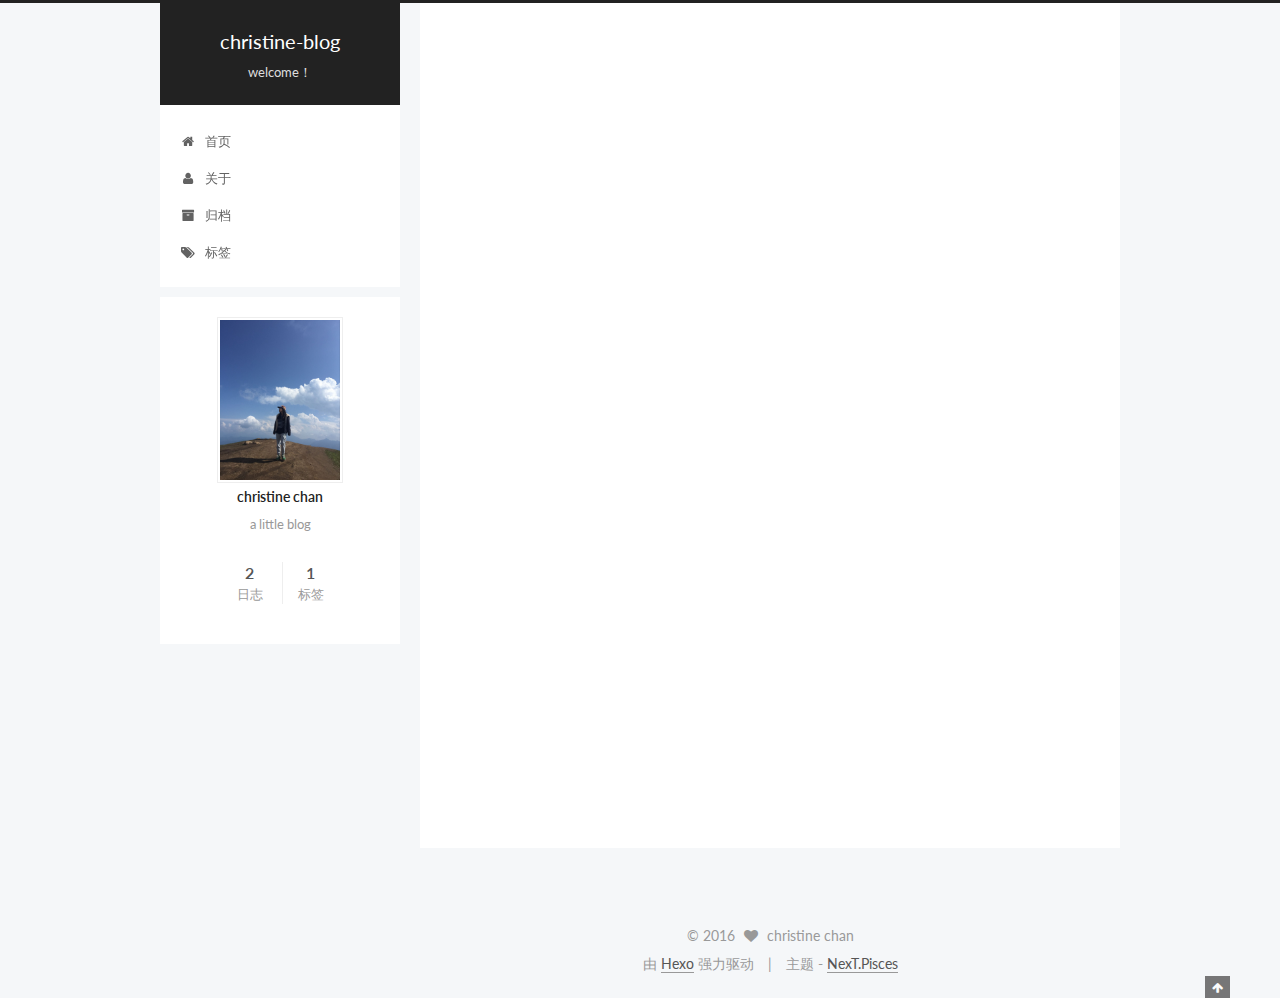
==== commit 2f5a7ad2: "Site updated: 2016-10-30 14:21:49" ====
--- a/index.html
+++ b/index.html
@@ -249,6 +249,105 @@
             
               
                 
+                <a class="post-title-link" href="/2016/10/30/我的第一篇博文记录/" itemprop="url">
+                  我的第一篇博文记录
+                </a>
+              
+            
+          </h1>
+        
+
+        <div class="post-meta">
+          <span class="post-time">
+            <span class="post-meta-item-icon">
+              <i class="fa fa-calendar-o"></i>
+            </span>
+            <span class="post-meta-item-text">发表于</span>
+            <time itemprop="dateCreated" datetime="2016-10-30T13:40:37+08:00" content="2016-10-30">
+              2016-10-30
+            </time>
+          </span>
+
+          
+
+          
+            
+          
+
+          
+
+          
+          
+
+          
+        </div>
+      </header>
+    
+
+
+    <div class="post-body" itemprop="articleBody">
+
+      
+      
+
+      
+        
+          
+          搭建hexo之路过程是艰辛的，毕竟还是程序猿小白。在搭建博客之前选用的是jekyll，但是只想泪奔。因为我用了两天时间连个博客页的鬼影子都没见到，你知道我内心是极度崩溃了的吧，即使知乎都拯救不了我。后来得知hexo，过程简单，界面也是极好的，简单两个字总结：完美。知乎所谓是真的强大，直接hexo–o
+          ...
+
+          <div class="post-more-link text-center">
+            <a class="btn" href="/2016/10/30/我的第一篇博文记录/#more" rel="contents">
+              阅读全文 &raquo;
+            </a>
+          </div>
+        
+      
+    </div>
+
+    <div>
+      
+    </div>
+
+    <div>
+      
+    </div>
+
+    <footer class="post-footer">
+      
+
+      
+
+      
+      
+        <div class="post-eof"></div>
+      
+    </footer>
+  </article>
+
+
+    
+      
+
+  
+  
+
+  
+  
+  
+
+  <article class="post post-type-normal " itemscope itemtype="//schema.org/Article">
+
+    
+      <header class="post-header">
+
+        
+        
+          <h1 class="post-title" itemprop="name headline">
+            
+            
+              
+                
                 <a class="post-title-link" href="/2016/10/26/hello-world/" itemprop="url">
                   Hello World
                 </a>
@@ -368,13 +467,20 @@
         <nav class="site-state motion-element">
           <div class="site-state-item site-state-posts">
             <a href="/archives">
-              <span class="site-state-item-count">1</span>
+              <span class="site-state-item-count">2</span>
               <span class="site-state-item-name">日志</span>
             </a>
           </div>
 
           
 
+          
+            <div class="site-state-item site-state-tags">
+              <a href="/tags">
+                <span class="site-state-item-count">1</span>
+                <span class="site-state-item-name">标签</span>
+              </a>
+            </div>
           
 
         </nav>
--- a/css/main.css
+++ b/css/main.css
@@ -1564,7 +1564,7 @@
   width: 4px;
   height: 4px;
   border-radius: 50%;
-  background: #71c23e;
+  background: #3bffd2;
 }
 .links-of-blogroll {
   font-size: 13px;
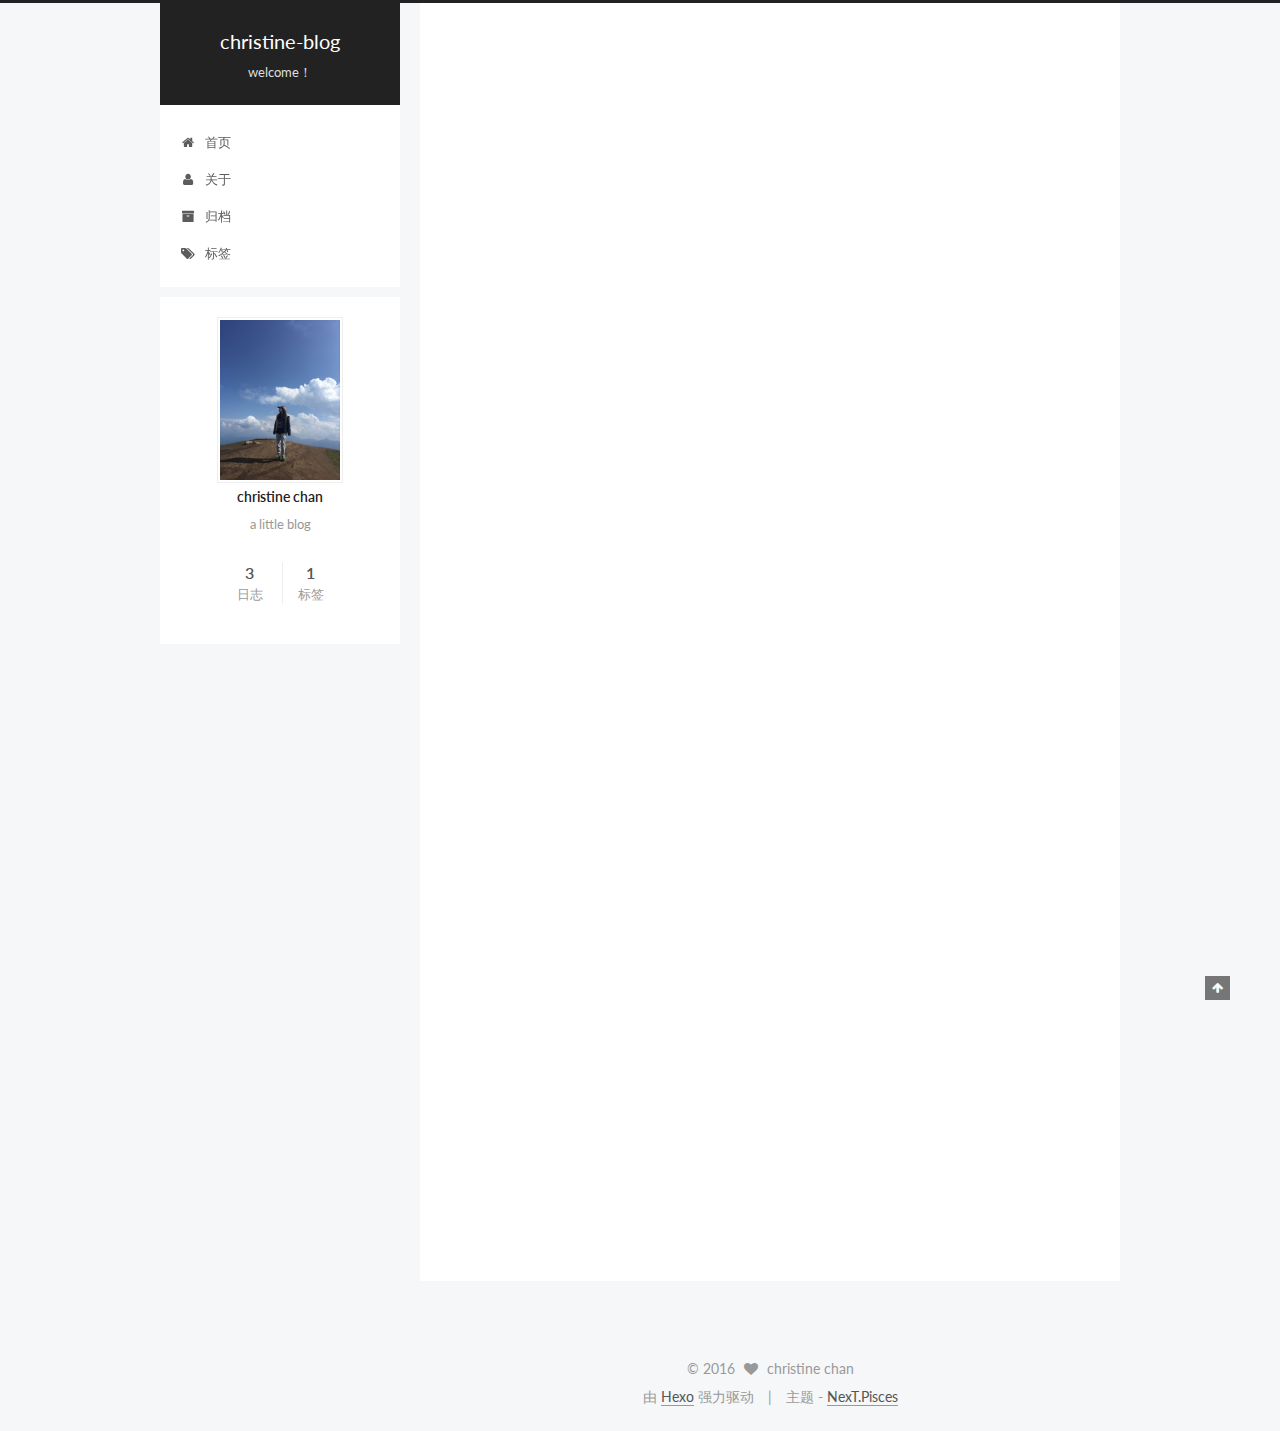
==== commit 1490b818: "Site updated: 2016-11-12 11:53:56" ====
--- a/index.html
+++ b/index.html
@@ -249,6 +249,112 @@
             
               
                 
+                <a class="post-title-link" href="/2016/11/12/更新博文及其部署/" itemprop="url">
+                  更新博文及其部署
+                </a>
+              
+            
+          </h1>
+        
+
+        <div class="post-meta">
+          <span class="post-time">
+            <span class="post-meta-item-icon">
+              <i class="fa fa-calendar-o"></i>
+            </span>
+            <span class="post-meta-item-text">发表于</span>
+            <time itemprop="dateCreated" datetime="2016-11-12T11:17:01+08:00" content="2016-11-12">
+              2016-11-12
+            </time>
+          </span>
+
+          
+
+          
+            
+          
+
+          
+
+          
+          
+
+          
+        </div>
+      </header>
+    
+
+
+    <div class="post-body" itemprop="articleBody">
+
+      
+      
+
+      
+        
+          
+          新建博文
+第一种方法： hexo new “博文题目”
+第二种方法： 直接在hexo目录下的source_posts下 新建 博文名.md文件
+
+
+写博文直接用markdown编辑器编辑博文。markdown入门指南
+
+发博文啦啦啦！终于到最后一步了。只有发表了才能被看到呀！将博客部署到GitHub
+          ...
+
+          <div class="post-more-link text-center">
+            <a class="btn" href="/2016/11/12/更新博文及其部署/#more" rel="contents">
+              阅读全文 &raquo;
+            </a>
+          </div>
+        
+      
+    </div>
+
+    <div>
+      
+    </div>
+
+    <div>
+      
+    </div>
+
+    <footer class="post-footer">
+      
+
+      
+
+      
+      
+        <div class="post-eof"></div>
+      
+    </footer>
+  </article>
+
+
+    
+      
+
+  
+  
+
+  
+  
+  
+
+  <article class="post post-type-normal " itemscope itemtype="//schema.org/Article">
+
+    
+      <header class="post-header">
+
+        
+        
+          <h1 class="post-title" itemprop="name headline">
+            
+            
+              
+                
                 <a class="post-title-link" href="/2016/10/30/我的第一篇博文记录/" itemprop="url">
                   我的第一篇博文记录
                 </a>
@@ -467,7 +573,7 @@
         <nav class="site-state motion-element">
           <div class="site-state-item site-state-posts">
             <a href="/archives">
-              <span class="site-state-item-count">2</span>
+              <span class="site-state-item-count">3</span>
               <span class="site-state-item-name">日志</span>
             </a>
           </div>
--- a/css/main.css
+++ b/css/main.css
@@ -1564,7 +1564,7 @@
   width: 4px;
   height: 4px;
   border-radius: 50%;
-  background: #3bffd2;
+  background: #cf8b32;
 }
 .links-of-blogroll {
   font-size: 13px;
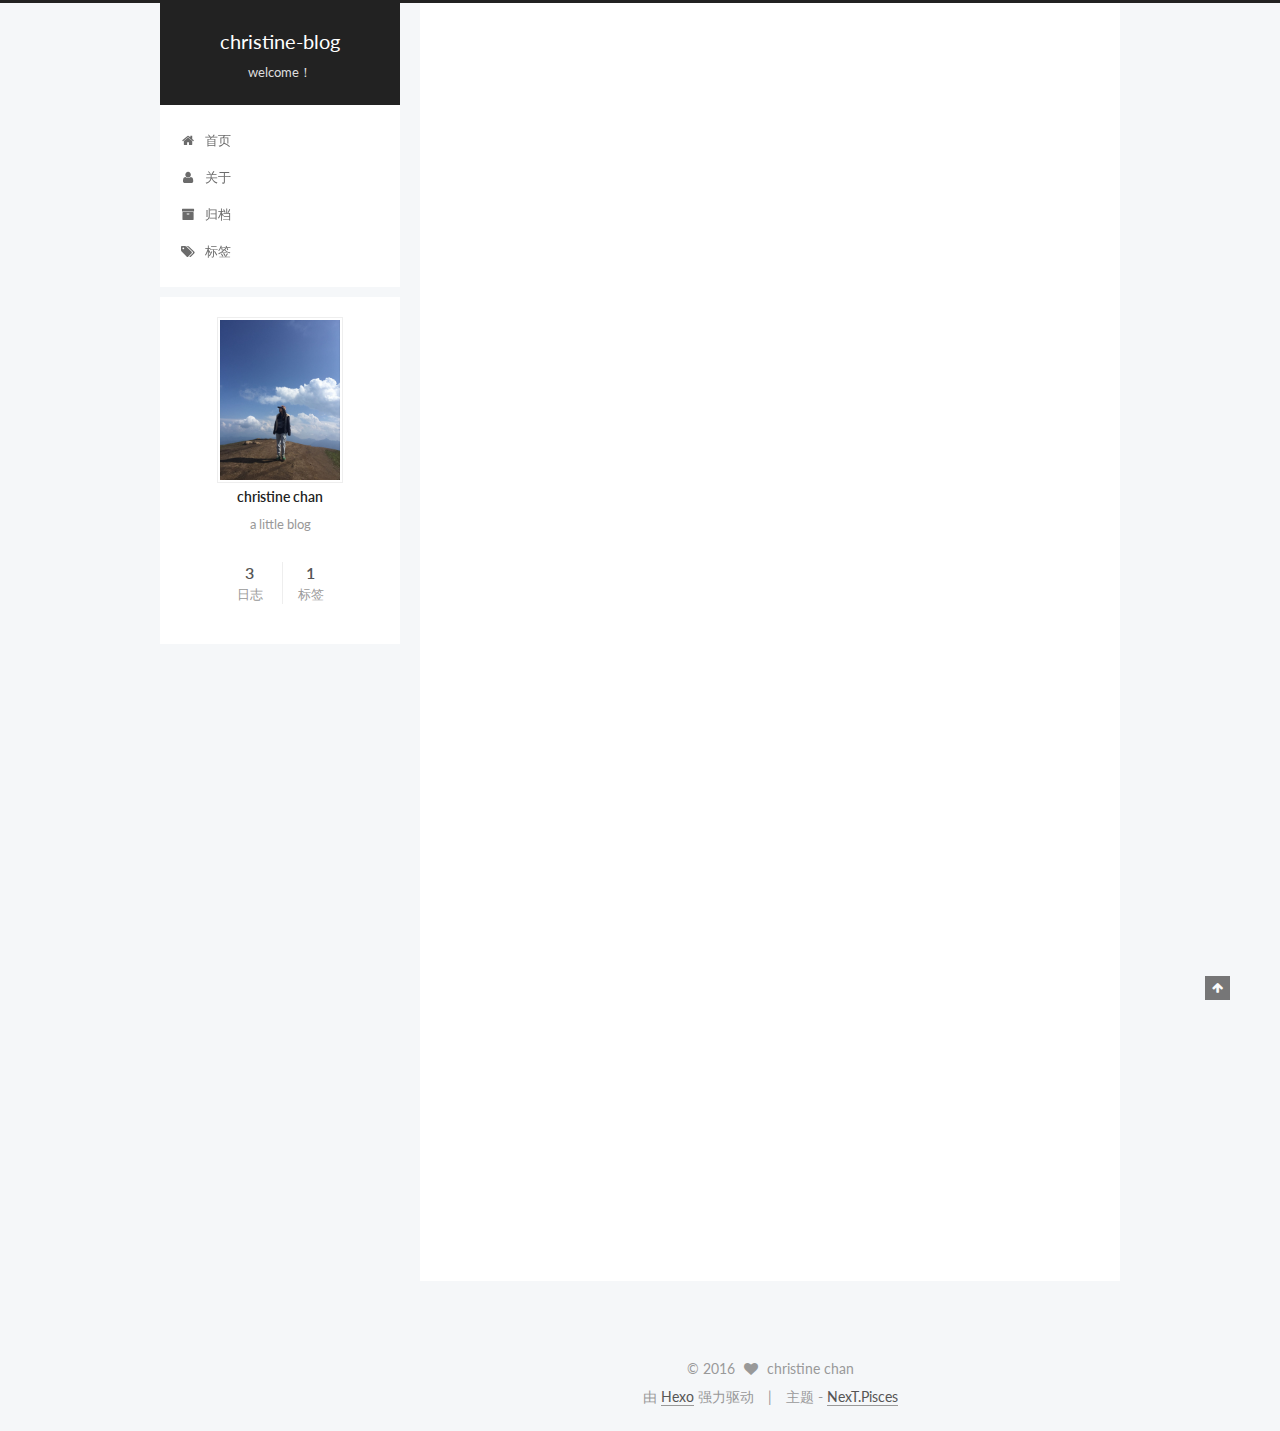
==== commit e87879ad: "Site updated: 2016-11-12 12:04:29" ====
--- a/index.html
+++ b/index.html
@@ -29,7 +29,7 @@
 
   
   
-  <link href="/vendors/fancybox/source/jquery.fancybox.css?v=2.1.5" rel="stylesheet" type="text/css" />
+  <link href="/lib/fancybox/source/jquery.fancybox.css?v=2.1.5" rel="stylesheet" type="text/css" />
 
 
 
@@ -63,7 +63,7 @@
 
 
 
-<link href="/vendors/font-awesome/css/font-awesome.min.css?v=4.4.0" rel="stylesheet" type="text/css" />
+<link href="/lib/font-awesome/css/font-awesome.min.css?v=4.4.0" rel="stylesheet" type="text/css" />
 
 <link href="/css/main.css?v=5.0.2" rel="stylesheet" type="text/css" />
 
@@ -670,22 +670,22 @@
 
 
   
-  <script type="text/javascript" src="/vendors/jquery/index.js?v=2.1.3"></script>
-
-  
-  <script type="text/javascript" src="/vendors/fastclick/lib/fastclick.min.js?v=1.0.6"></script>
-
-  
-  <script type="text/javascript" src="/vendors/jquery_lazyload/jquery.lazyload.js?v=1.9.7"></script>
-
-  
-  <script type="text/javascript" src="/vendors/velocity/velocity.min.js?v=1.2.1"></script>
-
-  
-  <script type="text/javascript" src="/vendors/velocity/velocity.ui.min.js?v=1.2.1"></script>
-
-  
-  <script type="text/javascript" src="/vendors/fancybox/source/jquery.fancybox.pack.js?v=2.1.5"></script>
+  <script type="text/javascript" src="/lib/jquery/index.js?v=2.1.3"></script>
+
+  
+  <script type="text/javascript" src="/lib/fastclick/lib/fastclick.min.js?v=1.0.6"></script>
+
+  
+  <script type="text/javascript" src="/lib/jquery_lazyload/jquery.lazyload.js?v=1.9.7"></script>
+
+  
+  <script type="text/javascript" src="/lib/velocity/velocity.min.js?v=1.2.1"></script>
+
+  
+  <script type="text/javascript" src="/lib/velocity/velocity.ui.min.js?v=1.2.1"></script>
+
+  
+  <script type="text/javascript" src="/lib/fancybox/source/jquery.fancybox.pack.js?v=2.1.5"></script>
 
 
   
--- a/css/main.css
+++ b/css/main.css
@@ -1564,7 +1564,7 @@
   width: 4px;
   height: 4px;
   border-radius: 50%;
-  background: #cf8b32;
+  background: #fd2;
 }
 .links-of-blogroll {
   font-size: 13px;
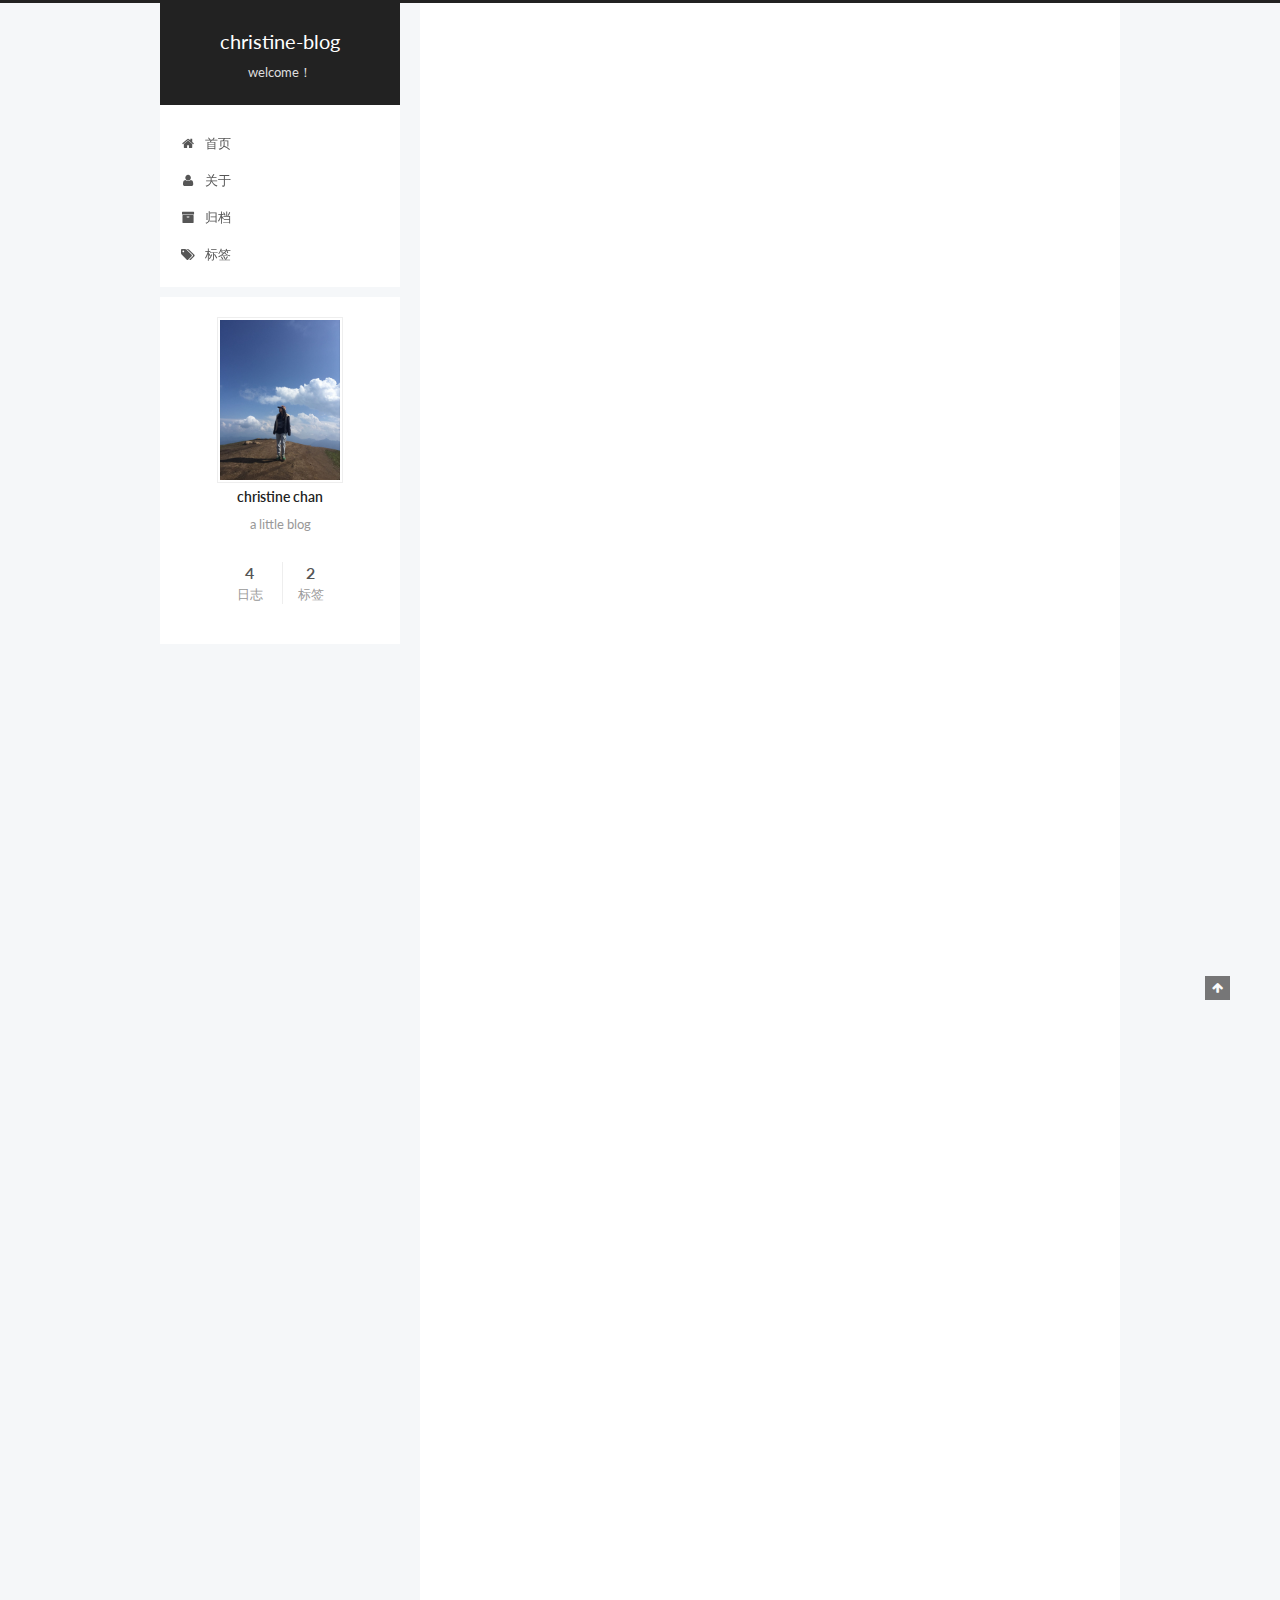
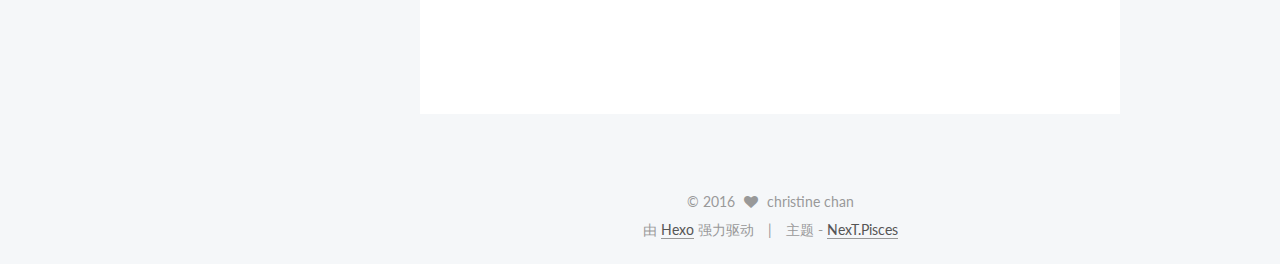
==== commit 1604ae32: "Site updated: 2016-11-12 22:38:07" ====
--- a/index.html
+++ b/index.html
@@ -249,6 +249,119 @@
             
               
                 
+                <a class="post-title-link" href="/2016/11/12/Git版本控制/" itemprop="url">
+                  Git版本控制
+                </a>
+              
+            
+          </h1>
+        
+
+        <div class="post-meta">
+          <span class="post-time">
+            <span class="post-meta-item-icon">
+              <i class="fa fa-calendar-o"></i>
+            </span>
+            <span class="post-meta-item-text">发表于</span>
+            <time itemprop="dateCreated" datetime="2016-11-12T20:06:52+08:00" content="2016-11-12">
+              2016-11-12
+            </time>
+          </span>
+
+          
+
+          
+            
+          
+
+          
+
+          
+          
+
+          
+        </div>
+      </header>
+    
+
+
+    <div class="post-body" itemprop="articleBody">
+
+      
+      
+
+      
+        
+          
+          ###创建版本库
+
+创建目录作为仓库
+
+git init初始化仓库，当前目录会多了一个.git文件。跟踪版本管理库。
+
+添加文件到仓库分为两步：①git add file ②git commit -m”文件提交说明”
+
+
+
+###提交修改
+
+git status掌握仓库当前状态
+
+git diff 
+          ...
+
+          <div class="post-more-link text-center">
+            <a class="btn" href="/2016/11/12/Git版本控制/#more" rel="contents">
+              阅读全文 &raquo;
+            </a>
+          </div>
+        
+      
+    </div>
+
+    <div>
+      
+    </div>
+
+    <div>
+      
+    </div>
+
+    <footer class="post-footer">
+      
+
+      
+
+      
+      
+        <div class="post-eof"></div>
+      
+    </footer>
+  </article>
+
+
+    
+      
+
+  
+  
+
+  
+  
+  
+
+  <article class="post post-type-normal " itemscope itemtype="//schema.org/Article">
+
+    
+      <header class="post-header">
+
+        
+        
+          <h1 class="post-title" itemprop="name headline">
+            
+            
+              
+                
                 <a class="post-title-link" href="/2016/11/12/更新博文及其部署/" itemprop="url">
                   更新博文及其部署
                 </a>
@@ -573,7 +686,7 @@
         <nav class="site-state motion-element">
           <div class="site-state-item site-state-posts">
             <a href="/archives">
-              <span class="site-state-item-count">3</span>
+              <span class="site-state-item-count">4</span>
               <span class="site-state-item-name">日志</span>
             </a>
           </div>
@@ -583,7 +696,7 @@
           
             <div class="site-state-item site-state-tags">
               <a href="/tags">
-                <span class="site-state-item-count">1</span>
+                <span class="site-state-item-count">2</span>
                 <span class="site-state-item-name">标签</span>
               </a>
             </div>
--- a/css/main.css
+++ b/css/main.css
@@ -1564,7 +1564,7 @@
   width: 4px;
   height: 4px;
   border-radius: 50%;
-  background: #fd2;
+  background: #34e955;
 }
 .links-of-blogroll {
   font-size: 13px;
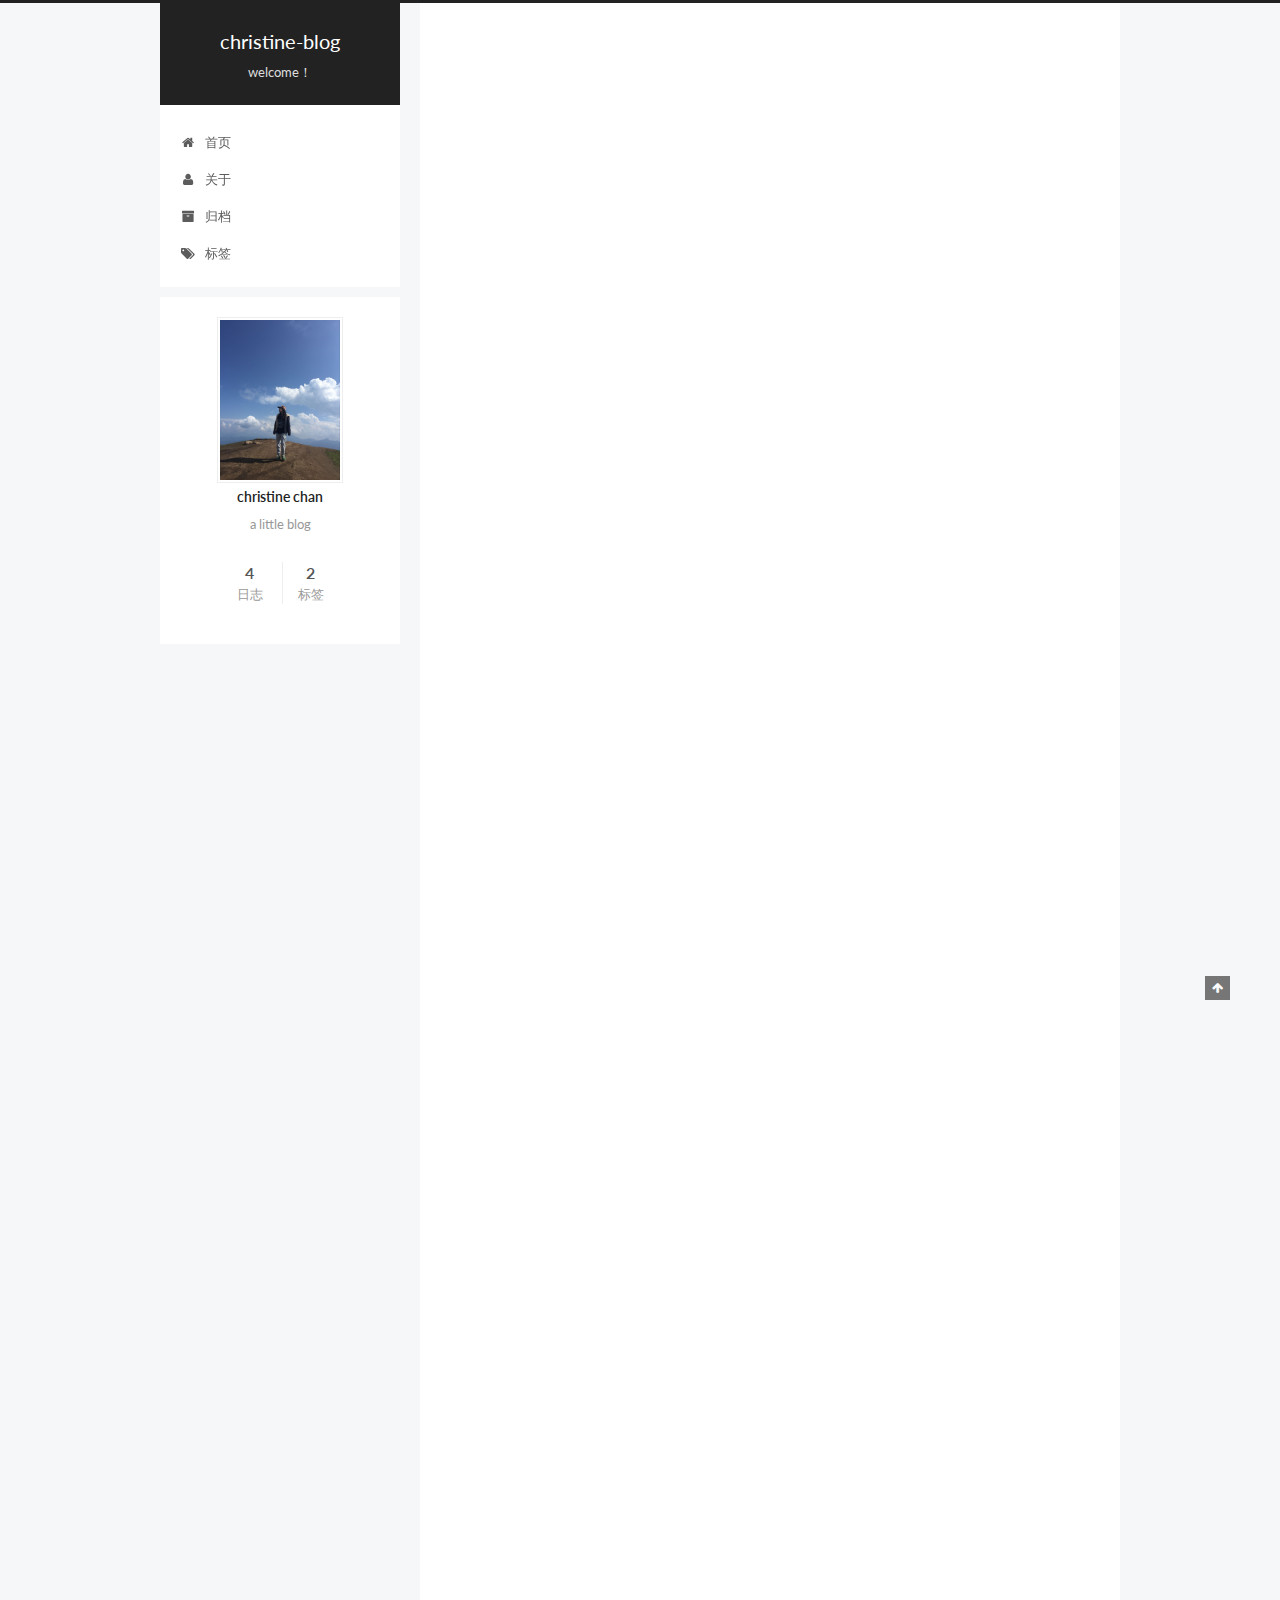
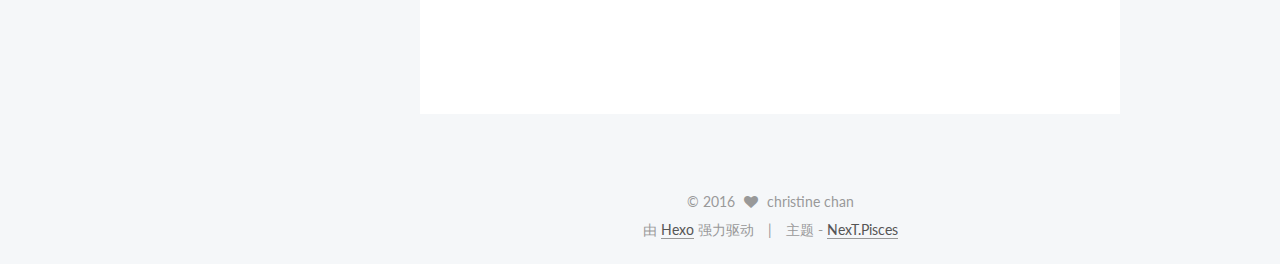
==== commit 5a051527: "Site updated: 2016-11-12 22:41:13" ====
--- a/index.html
+++ b/index.html
@@ -293,8 +293,7 @@
       
         
           
-          ###创建版本库
-
+          创建版本库
 创建目录作为仓库
 
 git init初始化仓库，当前目录会多了一个.git文件。跟踪版本管理库。
@@ -303,11 +302,10 @@
 
 
 
-###提交修改
-
+提交修改
 git status掌握仓库当前状态
 
-git diff 
+git diff file查看文件
           ...
 
           <div class="post-more-link text-center">
--- a/css/main.css
+++ b/css/main.css
@@ -1564,7 +1564,7 @@
   width: 4px;
   height: 4px;
   border-radius: 50%;
-  background: #34e955;
+  background: #b61de9;
 }
 .links-of-blogroll {
   font-size: 13px;
